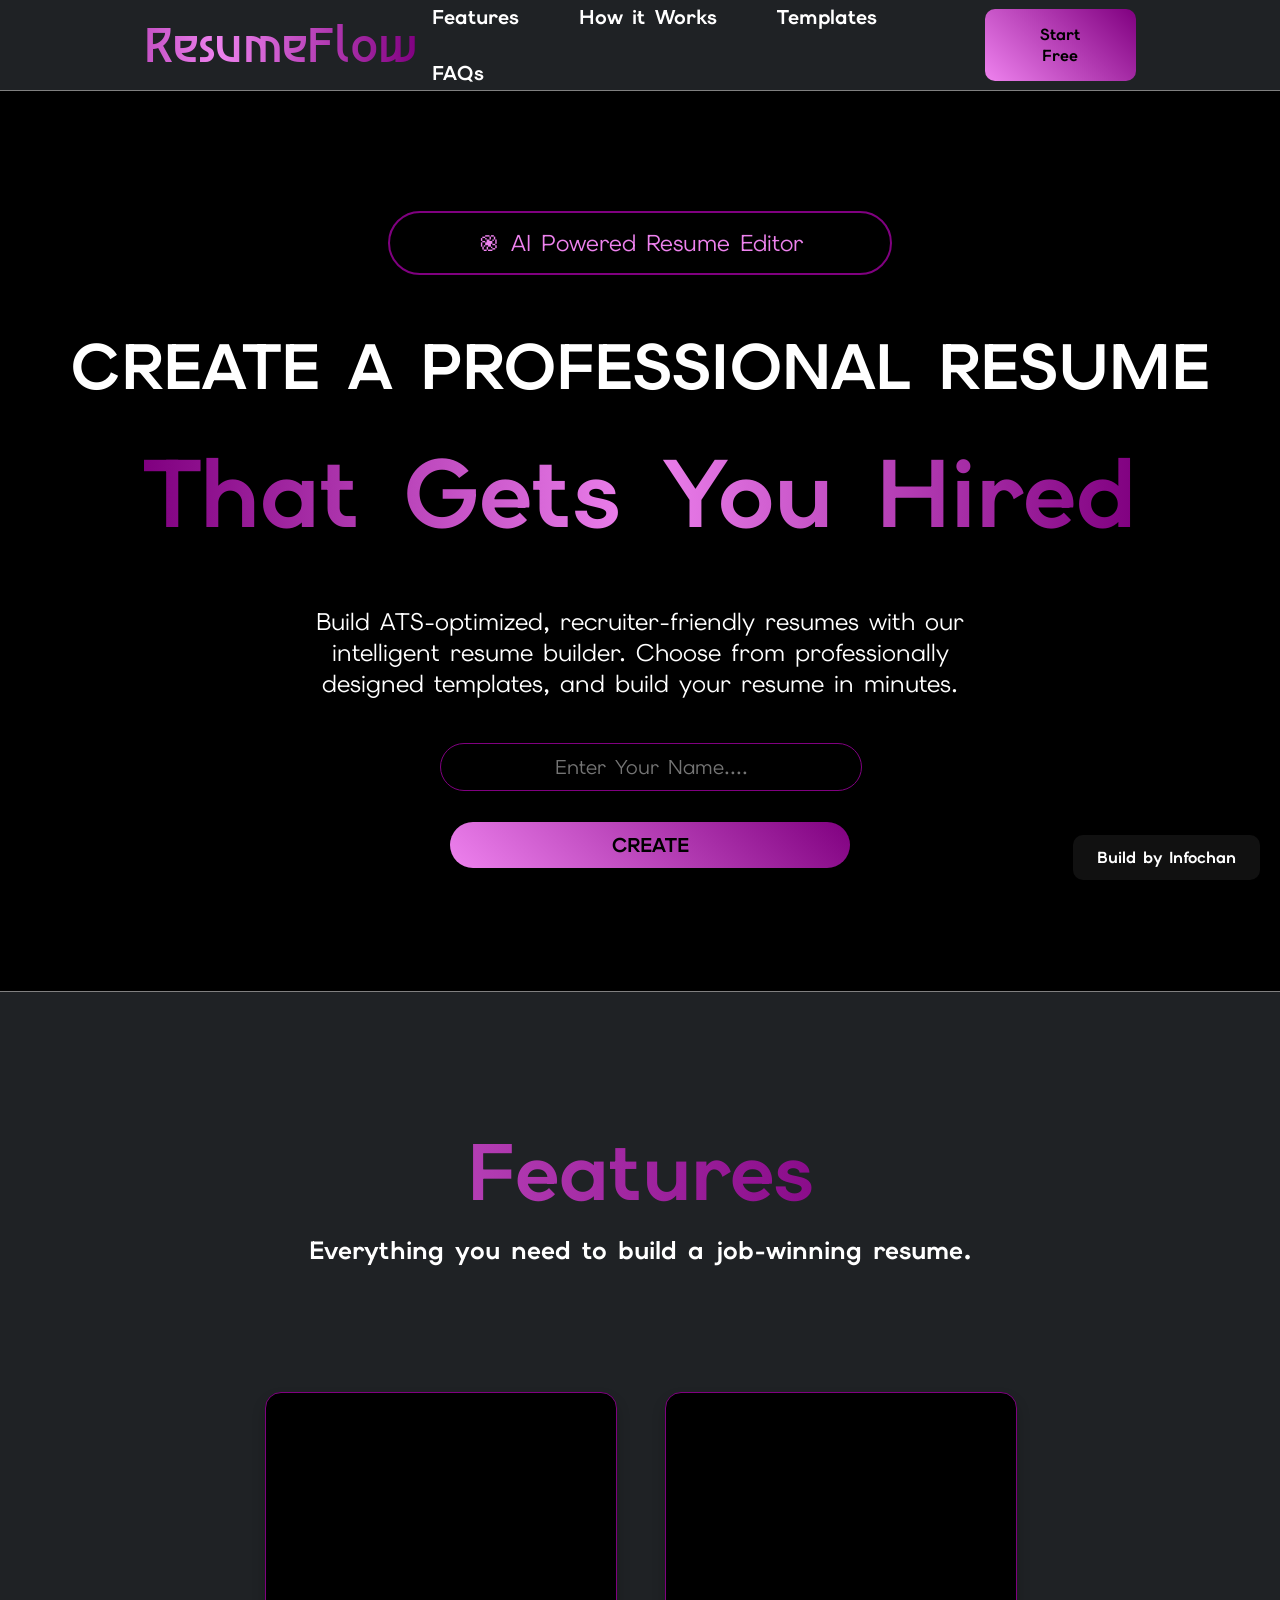
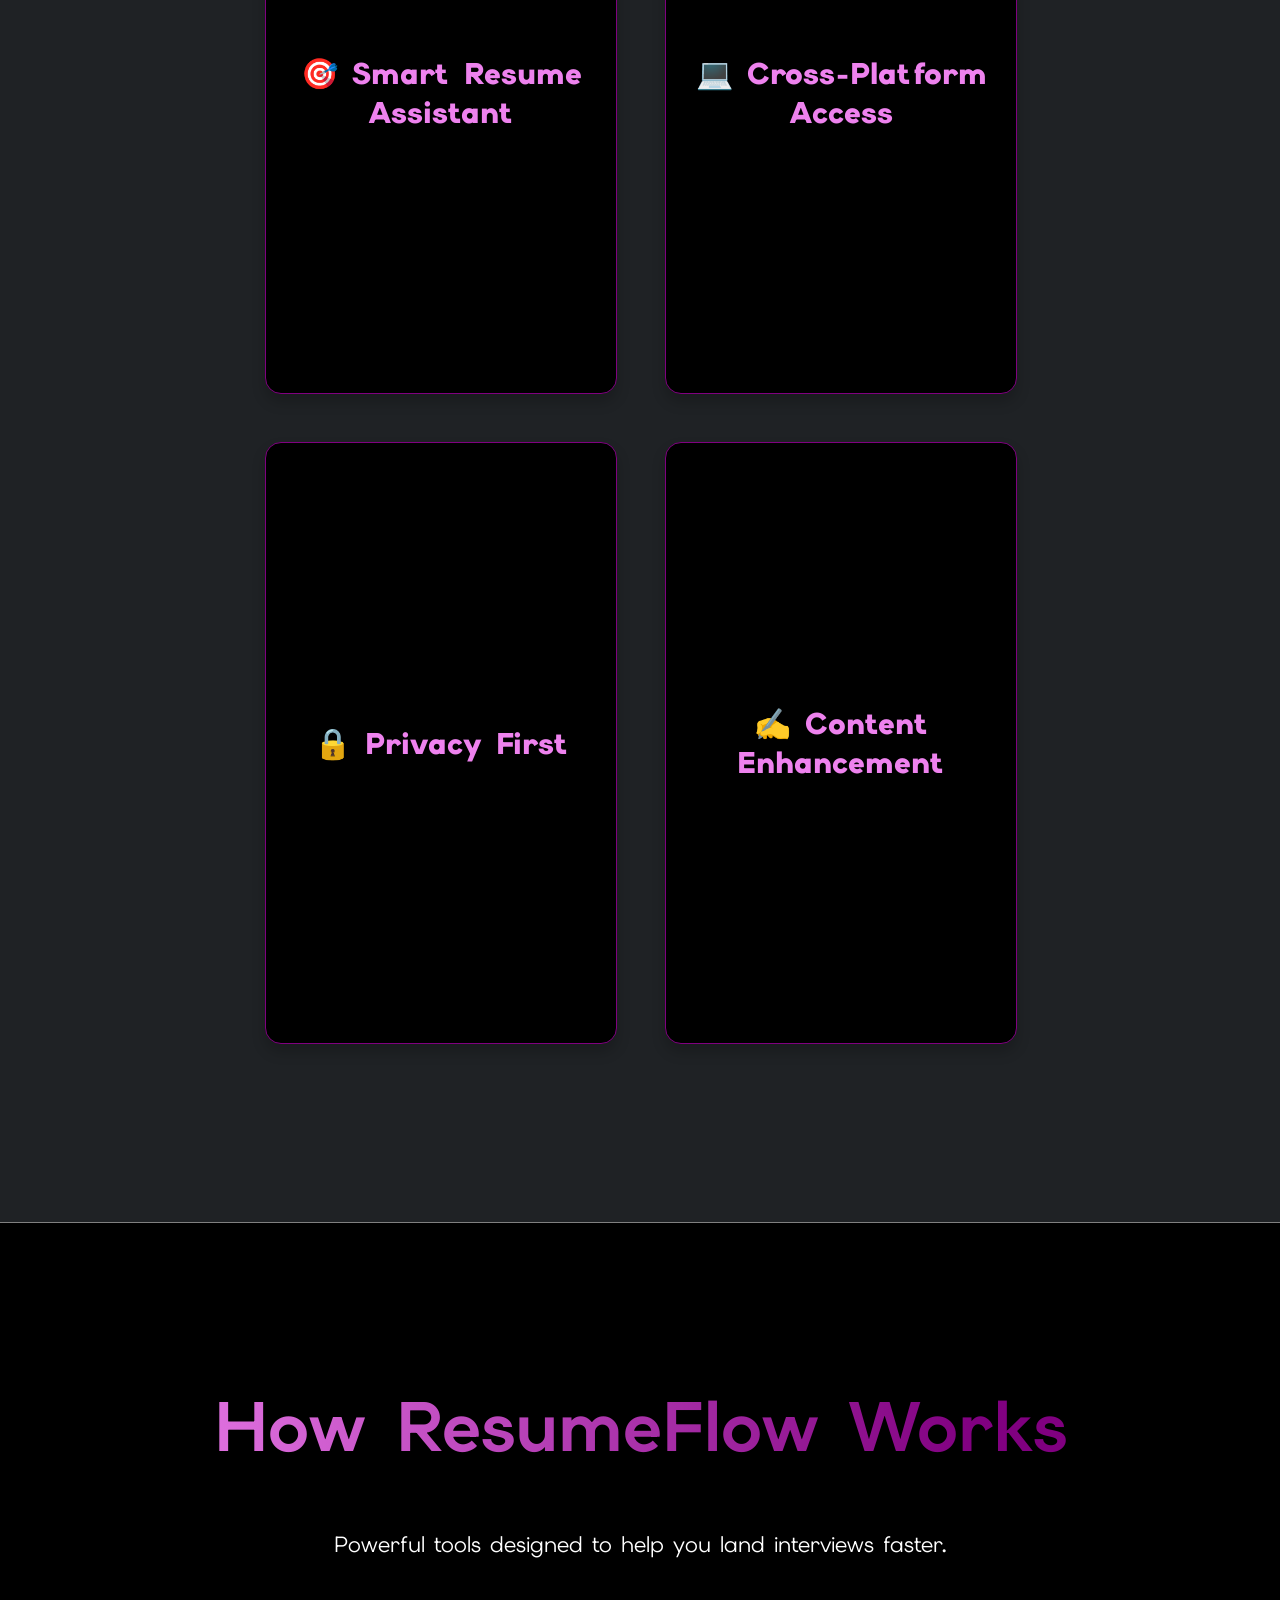
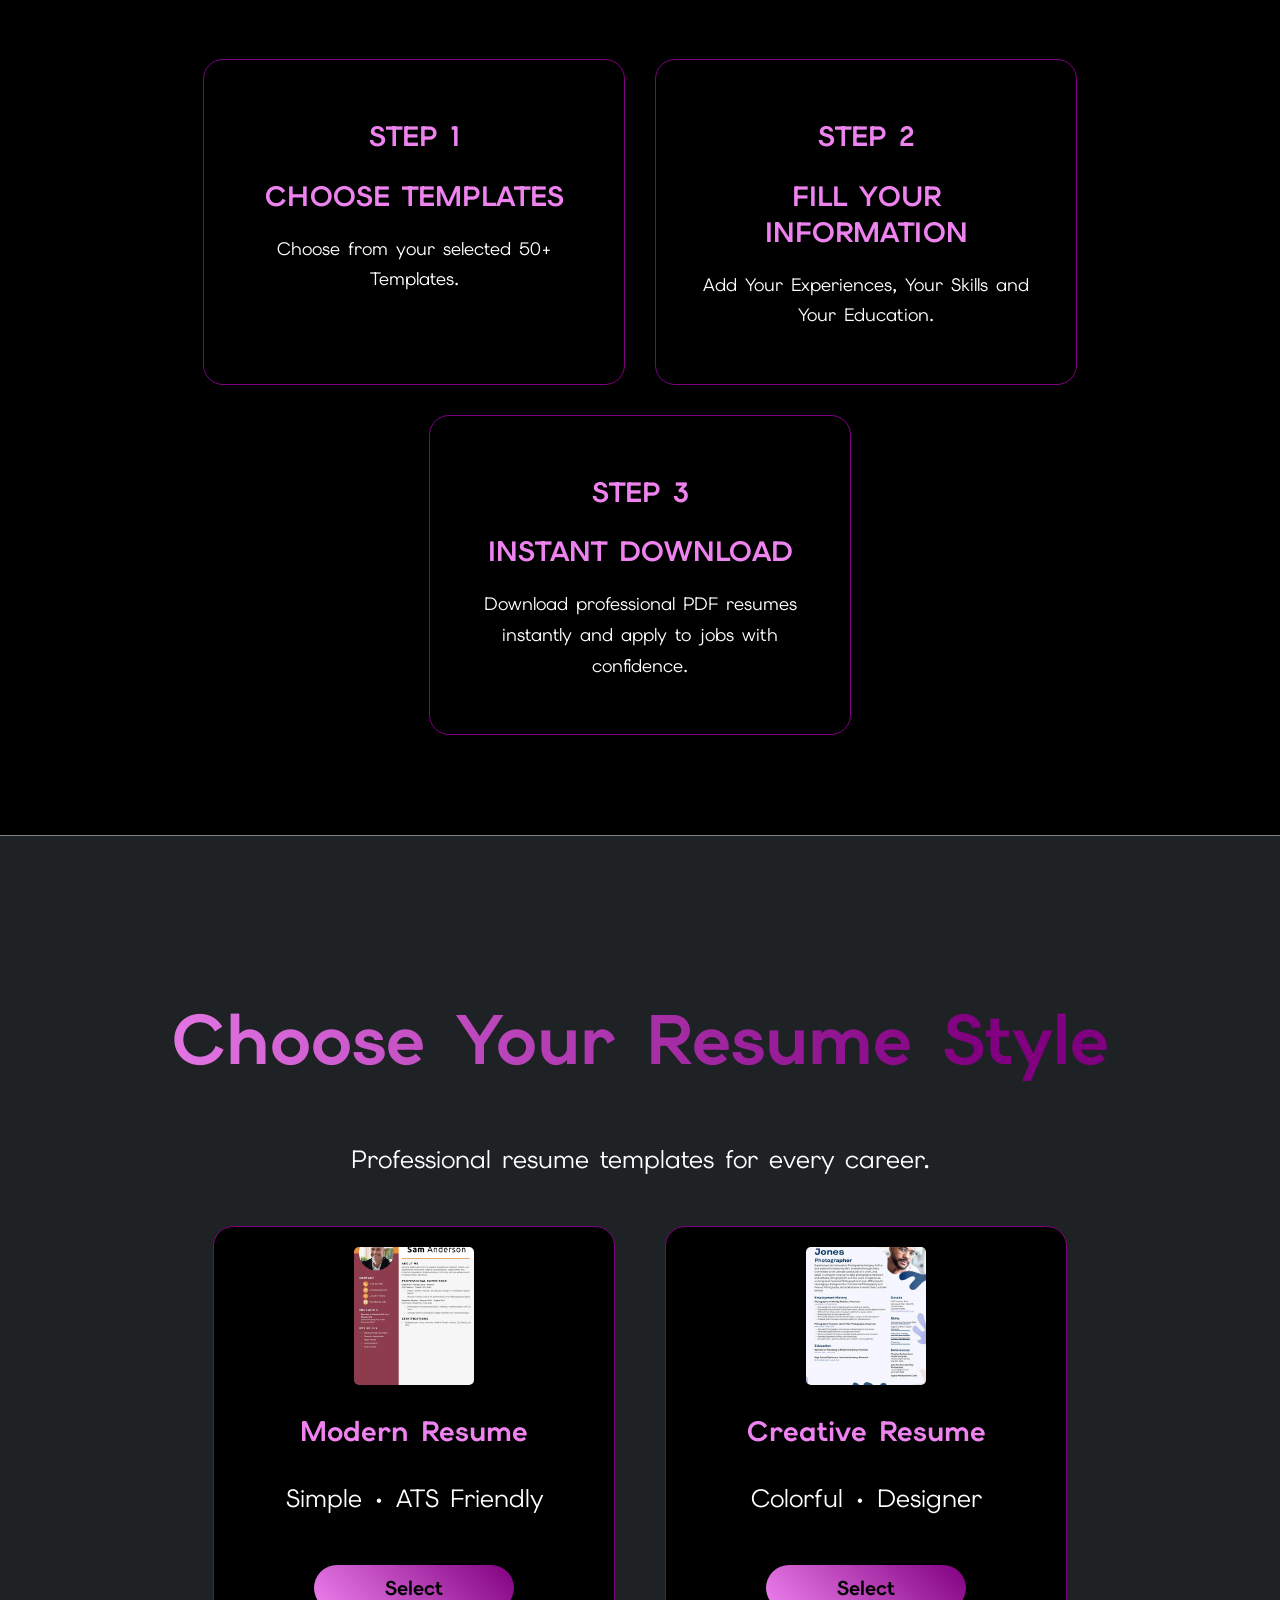
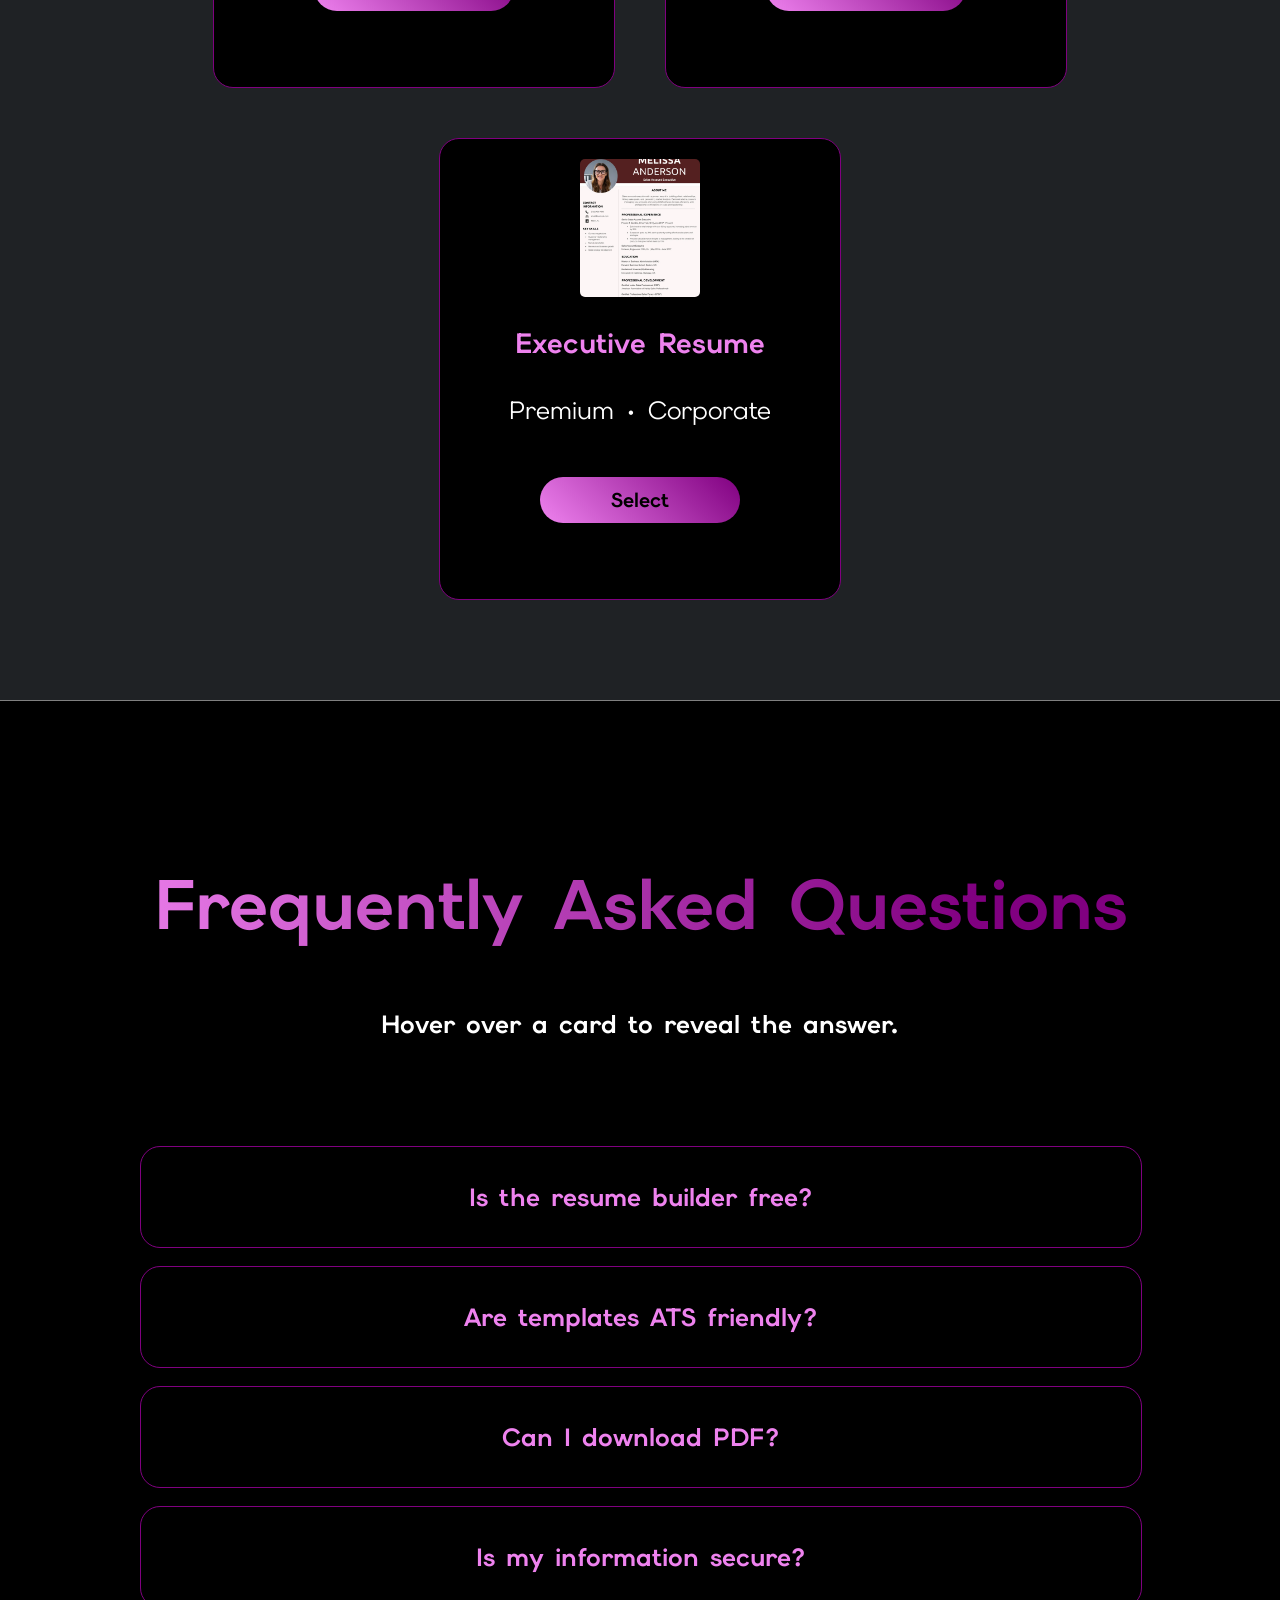
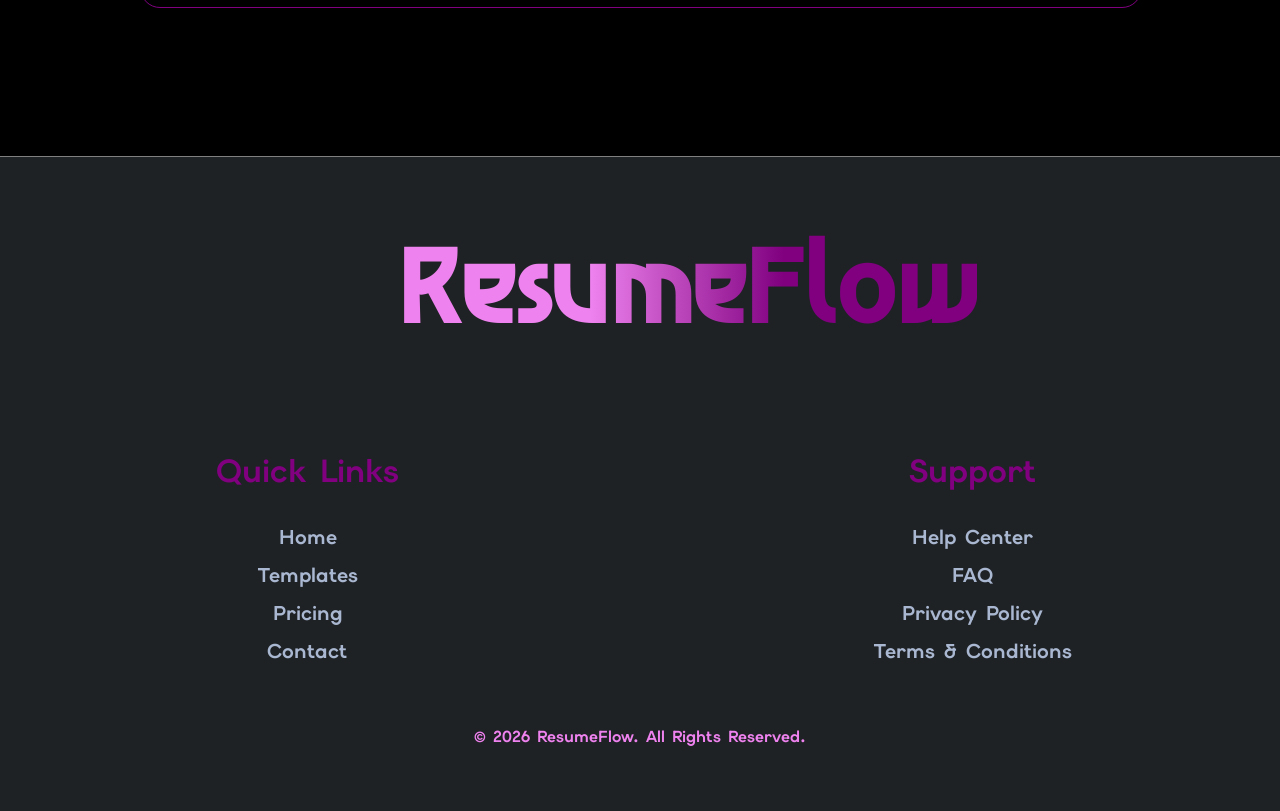
==== index.html @ 466a4606 "Add files via upload" ====
<!doctype html>
<html lang="en">
  <head>
    <meta charset="UTF-8" />
    <meta name="viewport" content="width=device-width, initial-scale=1.0" />
    <title>Document</title>
    <link rel="stylesheet" href="style.css" />
    <link
      href="https://fonts.googleapis.com/css2?family=Asimovian&family=Elms+Sans:ital,wght@0,100..900;1,100..900&display=swap"
      rel="stylesheet"
    />
  </head>
  <body>
    <header>
      <nav class="nav">
        <h1>ResumeFlow</h1>
        <ul class="menu">
          <li id="item">
            <a href="#features">Features</a>
          </li>
          <li id="item">
            <a href="#how-it-works">How it Works</a>
          </li>
          <li id="item">
            <a href="#templates">Templates</a>
          </li>
          <li id="item">
            <a href="#faq">FAQs</a>
          </li>
        </ul>
        <button type="submit">Start Free</button>
      </nav>
    </header>
    <main>
      <section class="page1">
        <section class="box">֎ AI Powered Resume Editor</section>
        <h1 class="main-heading">CREATE A PROFESSIONAL RESUME</h1>
        <h1 class="hightext">That Gets You Hired</h1>
        <p class="discription">
          Build ATS-optimized, recruiter-friendly resumes with our intelligent
          resume builder. Choose from professionally designed templates, and
          build your resume in minutes.
        </p>
        <form class="action-form">
          <input
            type="text"
            class="name-input"
            placeholder="Enter Your Name...."
            required
          />
          <br />
          <button type="submit" class="submitn">CREATE</button>
        </form>
      </section>
      <section id="features">
        <h1>Features</h1>
        <p>Everything you need to build a job-winning resume.</p>

        <section class="card-container">
          <article class="flip-card">
            <section class="flip-card-inner">
              <section class="flip-card-front">
                <p class="title1">🎯 Smart Resume Assistant</p>
              </section>
              <section class="flip-card-back">
                <p class="title2">
                  Get intelligent suggestions for formatting, structure, and
                  content.
                </p>
              </section>
            </section>
          </article>

          <article class="flip-card">
            <section class="flip-card-inner">
              <section class="flip-card-front">
                <p class="title1">💻 Cross-Platform Access</p>
              </section>
              <section class="flip-card-back">
                <p class="title2">
                  Create, edit, and manage your resume seamlessly on desktop,
                  tablet, and mobile devices.
                </p>
              </section>
            </section>
          </article>

          <article class="flip-card">
            <section class="flip-card-inner">
              <section class="flip-card-front">
                <p class="title1">🔒 Privacy First</p>
              </section>
              <section class="flip-card-back">
                <p class="title2">
                  Your information remains secure with advanced encryption and
                  complete data protection.
                </p>
              </section>
            </section>
          </article>

          <article class="flip-card">
            <section class="flip-card-inner">
              <section class="flip-card-front">
                <p class="title1">✍️ Content Enhancement</p>
              </section>
              <section class="flip-card-back">
                <p class="title2">
                  Receive writing recommendations to improve clarity,
                  professionalism, and impact.
                </p>
              </section>
            </section>
          </article>
        </section>
      </section>
      <section id="how-it-works">
        <h1>How ResumeFlow Works</h1>
        <p class="subtitle">
          Powerful tools designed to help you land interviews faster.
        </p>

        <section class="work-container">
          <article class="work-card">
            <h2>STEP 1</h2>
            <h2>CHOOSE TEMPLATES</h2>
            <p>Choose from your selected 50+ Templates.</p>
          </article>

          <article class="work-card">
            <h2>STEP 2</h2>
            <h2>FILL YOUR INFORMATION</h2>
            <p>Add Your Experiences, Your Skills and Your Education.</p>
          </article>

          <article class="work-card">
            <h2>STEP 3</h2>
            <h2>INSTANT DOWNLOAD</h2>
            <p>
              Download professional PDF resumes instantly and apply to jobs with
              confidence.
            </p>
          </article>
        </section>
      </section>
      <section id="templates">
        <h1>Choose Your Resume Style</h1>
        <p>Professional resume templates for every career.</p>
        <section class="temp-grid">
          <article class="template-card">
            <img src="resume1.webp" alt="resume1" />
            <h3>Modern Resume</h3>
            <p>Simple • ATS Friendly</p>
            <button>Select</button>
          </article>

          <article class="template-card">
            <img src="resume2.webp" alt="resume2" />
            <h3>Creative Resume</h3>
            <p>Colorful • Designer</p>
            <button>Select</button>
          </article>

          <article class="template-card">
            <img src="resume3.webp" alt="resume3" />
            <h3>Executive Resume</h3>
            <p>Premium • Corporate</p>
            <button>Select</button>
          </article>
        </section>
      </section>

      <section id="faq">
        <h1>Frequently Asked Questions</h1>
        <p>Hover over a card to reveal the answer.</p>

        <section class="faq-container">
          <article class="faq-card">
            <section class="faq-card-inner">
              <section class="front">
                <h3>Is the resume builder free?</h3>
              </section>

              <section class="back">
                <p>
                  Yes! You can create and preview your resume for free. Premium
                  features are optional.
                </p>
              </section>
            </section>
          </article>

          <article class="faq-card">
            <section class="faq-card-inner">
              <section class="front">
                <h3>Are templates ATS friendly?</h3>
              </section>

              <section class="back">
                <p>
                  Absolutely! Every template is designed to pass ATS screening
                  systems.
                </p>
              </section>
            </section>
          </article>

          <article class="faq-card">
            <section class="faq-card-inner">
              <section class="front">
                <h3>Can I download PDF?</h3>
              </section>

              <section class="back">
                <p>
                  Yes. Download your resume as a high-quality PDF with one
                  click.
                </p>
              </section>
            </section>
          </article>

          <article class="faq-card">
            <section class="faq-card-inner">
              <section class="front">
                <h3>Is my information secure?</h3>
              </section>

              <section class="back">
                <p>
                  Your personal data is encrypted and never shared with third
                  parties.
                </p>
              </section>
            </section>
          </article>
        </section>
      </section>
    </main>

    <footer id="footer">
      <h1>ResumeFlow</h1>
      <section class="footer-top">
        <article class="footer-links">
          <h3>Quick Links</h3>

          <a href="#">Home</a>
          <a href="#">Templates</a>
          <a href="#">Pricing</a>
          <a href="#">Contact</a>
        </article>

        <article class="footer-links">
          <h3>Support</h3>

          <a href="#">Help Center</a>
          <a href="#">FAQ</a>
          <a href="#">Privacy Policy</a>
          <a href="#">Terms & Conditions</a>
        </article>
      </section>

      <p>
        &copy;
        <time id="current-year"></time>
        ResumeFlow. All Rights Reserved.
      </p>
    </footer>
    <button class="fixed-btn">Build by Infochan</button>
    <script src="script.js"></script>
  </body>
</html>
---- style.css ----
body {
  margin: 0;
  padding: 0;
  overflow-x: hidden;
}

.nav {
  background: #1f2225;
  border-bottom: 0.5px solid grey;
  display: flex;
  justify-content: space-between;
  height: 70px;
  padding: 10px 20px;
  margin: 0 auto;
  color: white;
  align-items: center;
}
.nav h1 {
  font-size: clamp(2rem, 4vw, 3rem);
  padding-left: 10%;
  font-family: "Asimovian", sans-serif;
  font-weight: 500;
  font-style: bold;
  background-image: linear-gradient(90deg, purple, violet, purple);
  background-clip: text;
  -webkit-background-clip: text;
  color: transparent;
}
.nav h1:hover {
  color: white;
  text-shadow:
    0 0 7px purple,
    0 0 10px magenta,
    0 0 21px violet,
    0 0 42px magenta,
    0 0 82px purple;
  opacity: 0.8;
}

.nav .menu {
  font-size: 20px;
  list-style: none;
  display: flex;
  gap: 30px;
  margin: 0;
  padding: 0;
  flex-wrap: wrap;
  font-family: "Elms Sans", sans-serif;
  font-optical-sizing: auto;
  font-weight: bold;
  font-style: normal;
}
.nav .menu #item {
  margin: 0 15px;
}

.nav .menu #item a {
  text-decoration: none;
  color: white;
  font-weight: bold;
}

.nav .menu #item a:hover {
  color: white;
  text-shadow:
    0 0 7px purple,
    0 0 10px magenta,
    0 0 21px violet,
    0 0 42px magenta,
    0 0 82px purple;
  opacity: 0.8;
}
.nav button {
  position: relative;
  padding: 15px 35px;
  margin-right: 10%;
  border: none;
  border-radius: 10px;
  background: linear-gradient(45deg, violet, purple);
  color: black;
  font-family: "Elms Sans", sans-serif;
  font-weight: bold;
  font-size: 16px;
  cursor: pointer;
  z-index: 1;
  transition: transform 0.3s ease;
}

.nav button::before {
  content: "";
  position: absolute;
  inset: -5px;
  background: linear-gradient(45deg, violet, magenta, purple);
  border-radius: inherit;
  z-index: -1;
  filter: blur(15px);
  opacity: 0;
  transition: opacity 0.3s ease;
}

.nav button:hover::before {
  opacity: 1;
}

.nav button:hover {
  color: white;
  transform: translateY(-2px);
}
.page1 {
  min-height: 100vh;
  height: auto;
  width: 100%;
  background-color: black;
  border-bottom: 0.5px solid grey;
  position: relative;
  display: flex;
  flex-direction: column;
  align-items: center;
  font-family: "Elms Sans", sans-serif;
  overflow: hidden;
}
.box {
  width: min(500px, 90%);
  padding: 15px 0;
  margin-top: 120px;
  font-size: 23px;
  color: violet;
  background: black;
  text-align: center;
  border: 2px solid purple;
  border-radius: 50px;
}
.box:hover {
  transform: scale(1.05);
  transition: 0.3s;
}
.main-heading {
  font-size: clamp(2rem, 5vw, 4rem);
  font-weight: bolder;
  color: white;
  text-align: center;
  margin-top: 50px;
}
.hightext {
  background: linear-gradient(90deg, purple, violet, purple);
  -webkit-background-clip: text;
  -webkit-text-fill-color: transparent;
  font-size: clamp(2.5rem, 8vw, 6rem);
  text-align: center;
  font-weight: bolder;
  margin-top: -30px;
}
.discription {
  width: min(700px, 90%);
  font-size: clamp(1rem, 2vw, 1.5rem);
  text-align: center;
  color: white;
  margin-top: -30px;
}
.action-form {
  display: flex;
  flex-direction: column;
  width: 100%;
  max-width: 400px;
  gap: 5px;
  margin-top: 20px;
}
.name-input {
  font-family: "Elms Sans", sans-serif;
  font-size: 20px;
  width: 100%;
  padding: 10px 10px;
  outline: none;
  border-radius: 30px;
  text-align: center;
  background-color: black;
  color: white;
  border: 1px purple solid;
}
.submitn {
  position: relative;
  width: 100%;
  padding: 10px 10px;
  margin-left: 10px;
  border: none;
  border-radius: 30px;
  background: linear-gradient(45deg, violet, purple);
  color: black;
  font-family: "Elms Sans", sans-serif;
  font-weight: bolder;
  font-size: 20px;
  cursor: pointer;
  z-index: 1;
  transition: transform 0.3s ease;
}

.submitn::before {
  content: "";
  position: absolute;
  inset: -5px;
  background: linear-gradient(45deg, violet, magenta, purple);
  border-radius: inherit;
  z-index: -1;
  filter: blur(15px);
  opacity: 0;
  transition: opacity 0.3s ease;
}
.submitn:hover::before {
  opacity: 1;
}

.submitn:hover {
  color: white;
  transform: translateY(-2px);
}
#features {
  min-height: 100vh;
  height: auto;
  padding-bottom: 80px;
  width: 100%;
  background: #1f2225;
  border-bottom: 0.5px solid grey;
  color: white;
  font-family: "Elms Sans", sans-serif;
}
#features h1 {
  background: linear-gradient(90deg, violet, purple 70%);
  -webkit-background-clip: text;
  -webkit-text-fill-color: transparent;
  font-size: 80px;
  font-weight: bolder;
  text-align: center;
  padding-top: 10%;
  margin: 0px 0 10px 0;
}
#features p {
  font-size: 25px;
  font-weight: bolder;
  text-align: center;
  margin-top: 5px;
}
.card-container {
  display: flex;
  justify-content: center;
  gap: 50px;
  flex-wrap: wrap;
  padding: 100px;
}
#features .flip-card {
  background: transparent;
  width: min(350px, 90vw);
  height: 600px;
  perspective: 1000px;
  flex-shrink: 0;
}

#features .title1 {
  font-size: 30px;
  font-weight: 900;

  text-align: center;
  margin: 0;
}

#features .title2 {
  font-size: 30px;
  font-weight: 900;
  text-align: center;
  margin: 0;
}

#features .flip-card-inner {
  position: relative;
  width: 100%;
  height: 100%;
  text-align: center;
  transition: transform 0.8s;
  transform-style: preserve-3d;
}

#features .flip-card:hover .flip-card-inner {
  transform: rotateY(180deg);
}

#features .flip-card-front,
#features .flip-card-back {
  box-shadow: 0 8px 14px 0 rgba(0, 0, 0, 0.2);
  position: absolute;
  display: flex;
  flex-direction: column;
  justify-content: center;
  width: 100%;
  height: 100%;
  -webkit-backface-visibility: hidden;
  backface-visibility: hidden;
  border: 1px solid purple;
  border-radius: 1rem;
}

#features .flip-card-front {
  background: black;
  color: violet;
}

.flip-card-back {
  background: linear-gradient(120deg, violet 30%, magenta 88%, magenta 40%);
  color: black;
  transform: rotateY(180deg);
}
#how-it-works {
  background: black;
  color: white;
  font-family: "Elms Sans", sans-serif;
  padding: 100px 80px;
  margin: 0;
  border-bottom: 0.5px solid grey;
}

#how-it-works h1 {
  font-size: 70px;
  font-weight: bolder;
  text-align: center;
  background: linear-gradient(90deg, violet, purple 80%);
  -webkit-background-clip: text;
  -webkit-text-fill-color: transparent;
}

#how-it-works .subtitle {
  text-align: center;
  font-size: 22px;
  color: white;
  margin-top: 5px;
  margin-bottom: 100px;
}

.work-container {
  width: 100%;
  display: flex;
  justify-content: center;
  gap: 30px;
  background-color: black;
}

.work-card {
  width: min(350px, 90%);
  padding: 35px;
  background: black;
  border: 1px solid purple;
  border-radius: 20px;
  transition: all 0.3s ease;
  text-align: center;
}

.work-card:hover {
  transform: translateY(-10px);
  box-shadow: 0 0 40px magenta;
}

.work-card h2 {
  color: violet;
  font-size: 28px;
  margin-bottom: 20px;
}

.work-card p {
  color: white;
  line-height: 1.7;
  font-size: 18px;
}

#templates {
  background: #1f2225;
  color: white;
  font-family: "Elms Sans", sans-serif;
  padding: 100px 80px;
  margin: 0;
  border-bottom: 0.5px solid grey;
}
#templates h1 {
  font-size: 70px;
  font-weight: bolder;
  text-align: center;
  background: linear-gradient(90deg, violet, purple 80%);
  -webkit-background-clip: text;
  -webkit-text-fill-color: transparent;
}

#templates p {
  text-align: center;
  font-size: 25px;
  color: white;
  margin-top: 5px;
  margin-bottom: 50px;
}

.temp-grid {
  width: 100%;
  display: flex;
  justify-content: center;
  gap: 50px;
}
.template-card {
  position: relative;
  height: 460px;
  width: 400px;
  border-radius: 20px;
  cursor: pointer;
  background: black;
  display: flex;
  border: 1px solid purple;
  flex-direction: column;
  align-items: center;
}
.template-card:hover {
  transform: translateY(-20px);
}
.template-card h3 {
  color: violet;
  font-size: 28px;
}
.template-card p {
  color: white;
}
.template-card img {
  margin-top: 5%;
  width: 30%;
  height: 30%;
  align-items: center;
  object-fit: cover;
  transition: 0.5s;
  background: black;
  border-radius: 5px;
  color: violet;
}
.template-card img {
  transition: transform 0.3s ease;
  display: block;
}

.template-card img:hover {
  transform: scale(2);
  z-index: 10;
  border-radius: 5px;
}
.template-card button {
  position: relative;
  width: 50%;
  padding: 10px 10px;
  border: none;
  border-radius: 30px;
  background: linear-gradient(45deg, violet, purple);
  color: black;
  font-family: "Elms Sans", sans-serif;
  font-weight: bolder;
  font-size: 20px;
  cursor: pointer;
  z-index: 1;
  transition: transform 0.3s ease;
}

.template-card button::before {
  content: "";
  position: absolute;
  inset: -5px;
  background: linear-gradient(45deg, violet, magenta, purple);
  border-radius: inherit;
  z-index: -1;
  filter: blur(15px);
  opacity: 0;
  transition: opacity 0.3s ease;
}
.template-card button:hover::before {
  opacity: 1;
}

.template-card button:hover {
  color: white;
  transform: translateY(-2px);
}

#faq {
  background: black;
  color: white;
  font-family: "Elms Sans", sans-serif;
  padding: 100px 80px;
  margin: 0;
  border-bottom: 0.5px solid grey;
}
#faq h1 {
  font-size: 70px;
  font-weight: bolder;
  text-align: center;
  background: linear-gradient(90deg, violet, purple 80%);
  -webkit-background-clip: text;
  -webkit-text-fill-color: transparent;
}
#faq p {
  text-align: center;
  font-weight: bolder;
  font-size: 25px;
  color: white;
  margin-top: 50px;
  margin-bottom: 55px;
}

.faq-container {
  display: flex;
  flex-direction: column;
  justify-content: center;
  align-items: center;
  text-align: center;
  gap: 20px;
  padding: 50px 0;
}
#faq .front h3 {
  font-size: 25px;
}
#faq .back p {
  color: black;
}
#faq .faq-card {
  position: relative;
  width: min(1000px, 90vw);
  height: 100px;
  perspective: 1000px;
}

#faq .faq-card-inner {
  position: relative;
  width: 100%;
  height: 100%;
  transition: transform 0.8s;
  transform-style: preserve-3d;
}

#faq .faq-card:hover .faq-card-inner {
  transform: rotateY(180deg);
}

#faq .front,
#faq .back {
  position: absolute;
  width: 100%;
  height: 100%;
  display: flex;
  justify-content: center;
  align-items: center;
  flex-direction: column;
  backface-visibility: hidden;
  -webkit-backface-visibility: hidden;
  border: 1px solid purple;
  border-radius: 20px;
}

#faq .front {
  background: black;
  color: violet;
}

#faq .back {
  background: linear-gradient(120deg, violet 30%, magenta 98%, purple 150%);
  transform: rotateY(180deg);
}

#footer h1 {
  margin: 0;
  font-size: clamp(3rem, 8vw, 8rem);
  display: flex;
  padding: 5% 0 5% 0;
  margin-left: 31%;
  max-width: fit-content;
  font-family: "Asimovian", sans-serif;
  font-weight: bold;
  background-image: linear-gradient(90deg, violet, violet, purple, purple);
  background-clip: text;
  -webkit-background-clip: text;
  color: transparent;
}
#footer {
  background: #1f2225;
}

#footer h1:hover {
  color: white;
  text-shadow:
    0 0 7px purple,
    0 0 10px magenta,
    0 0 21px violet,
    0 0 42px magenta,
    0 0 82px purple;
  opacity: 3;
}
.footer-top {
  font-family: "Elms Sans", sans-serif;
  font-weight: bolder;
  display: grid;
  grid-template-columns: 2fr 2fr;
  gap: 50px;
  margin-bottom: 50px;
  place-items: center;
}
.footer-links h3 {
  color: purple;
  font-size: 2rem;
  text-align: center;
}
.footer-links a {
  font-size: 1.25rem;
  display: block;
  color: #a9b7d0;
  text-decoration: none;
  margin: 12px 0;
  transition: 0.3s;
  text-align: center;
}

.footer-links a:hover {
  color: violet;
  padding-left: 6px;
}

.footer-bottom {
  border-top: 1px solid rgba(255, 255, 255, 0.1);
  text-align: center;
  padding-top: 20px;
  color: #9eb0ca;
}

#footer p {
  font-family: "Elms Sans", sans-serif;
  font-weight: bolder;
  text-align: center;
  margin: 0;
  color: violet;
  padding-bottom: 5%;
}

#current-year {
  color: violet;
  font-weight: bold;
}
.fixed-btn {
  font-family: "Elms Sans", sans-serif;
  font-weight: bolder;
  position: fixed;
  bottom: 20px;
  right: 20px;

  padding: 12px 24px;
  border: none;
  border-radius: 10px;

  background: #111;
  color: white;
  font-size: 16px;
  cursor: pointer;

  z-index: 1000;
}

.fixed-btn:hover {
  color: violet;
  transform: scale(1.05);
  transition: 0.3s;
}
@media screen and (max-width: 767px) {
  .nav {
    flex-direction: column;
    height: auto;
    gap: 20px;
    padding: 20px;
  }

  .menu {
    flex-direction: column;
    align-items: center;
  }

  .work-container,
  .temp-grid {
    flex-direction: column;
    align-items: center;
  }

  .card-container {
    padding: 20px;
  }

  #features h1,
  #templates h1,
  #faq h1,
  #how-it-works h1 {
    font-size: 2rem;
  }

  .template-card {
    width: 90%;
  }
}

@media screen and (min-width: 768px) and (max-width: 1023px) {
  .work-container,
  .temp-grid {
    flex-wrap: wrap;
  }

  .card-container {
    padding: 40px;
  }
}

@media screen and (min-width: 1024px) {
  .nav {
    flex-direction: row;
  }

  .work-container,
  .temp-grid,
  .card-container {
    flex-wrap: wrap;
  }
}
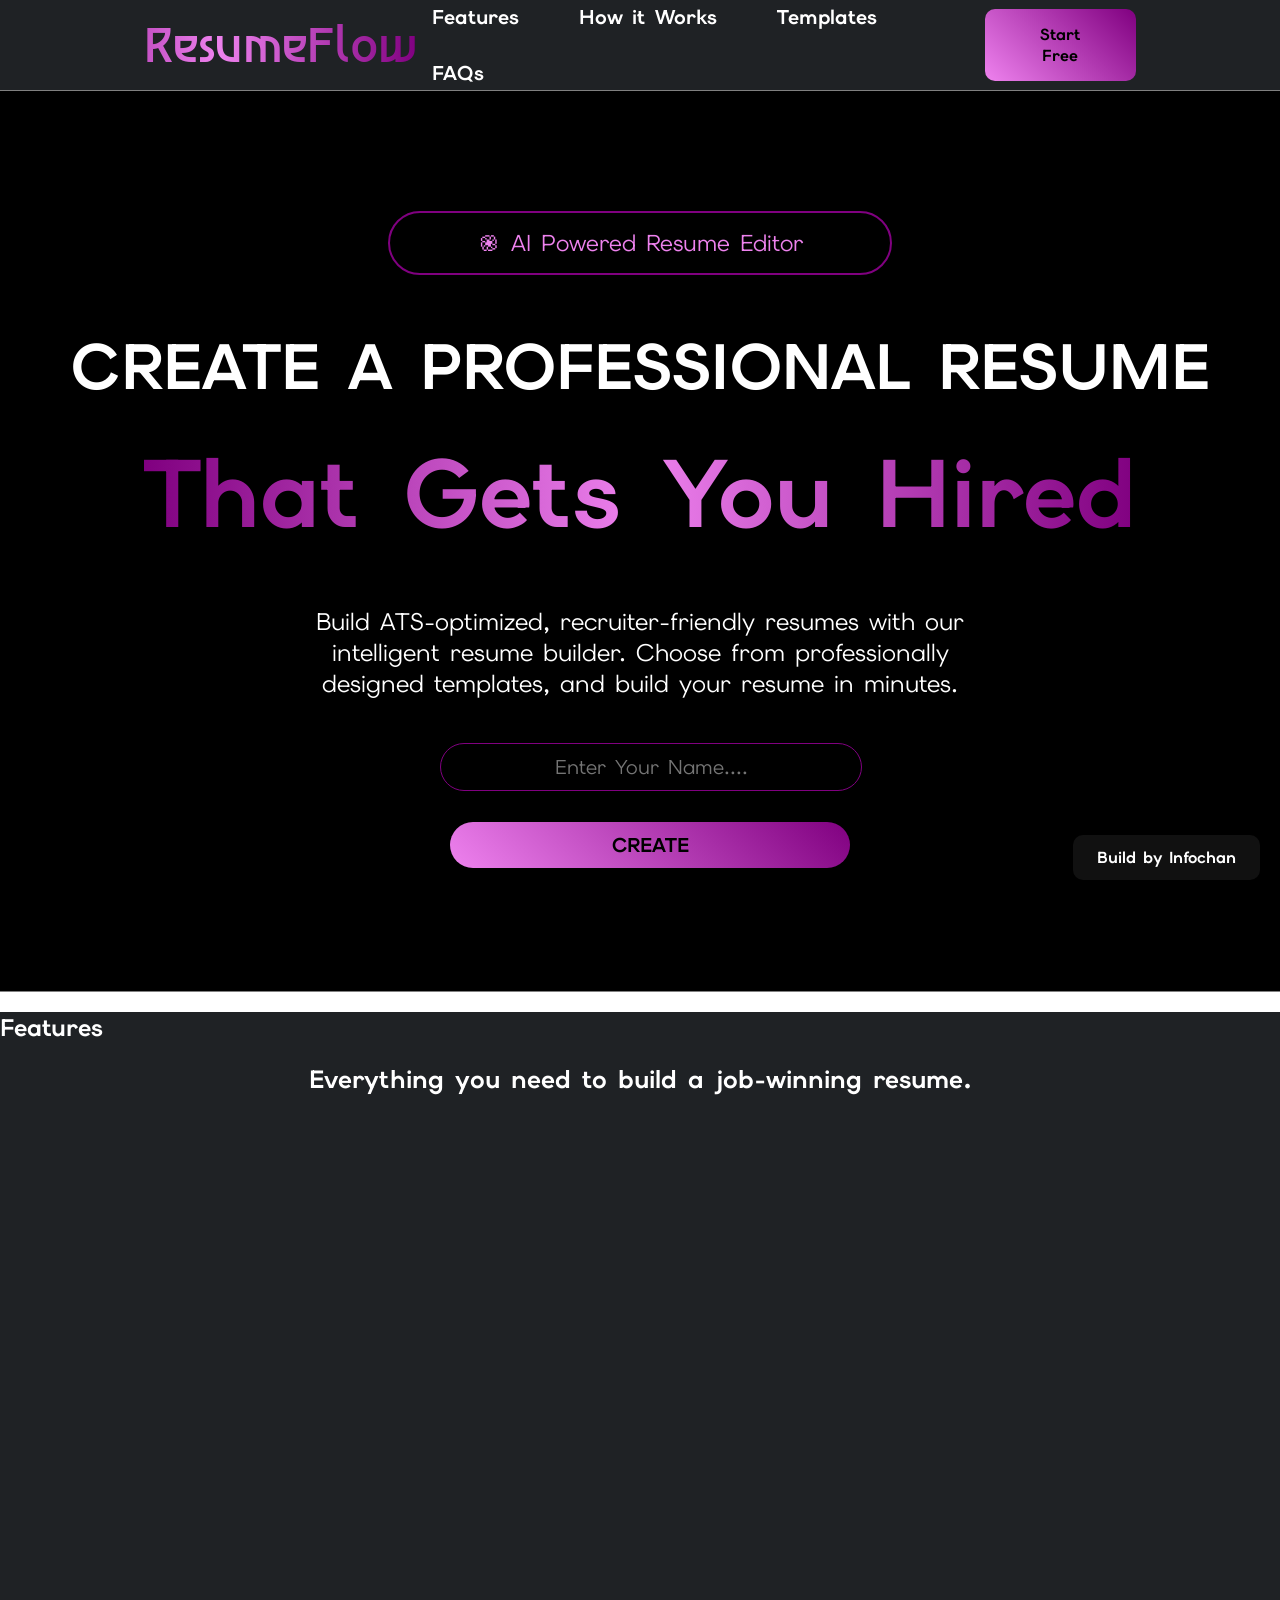
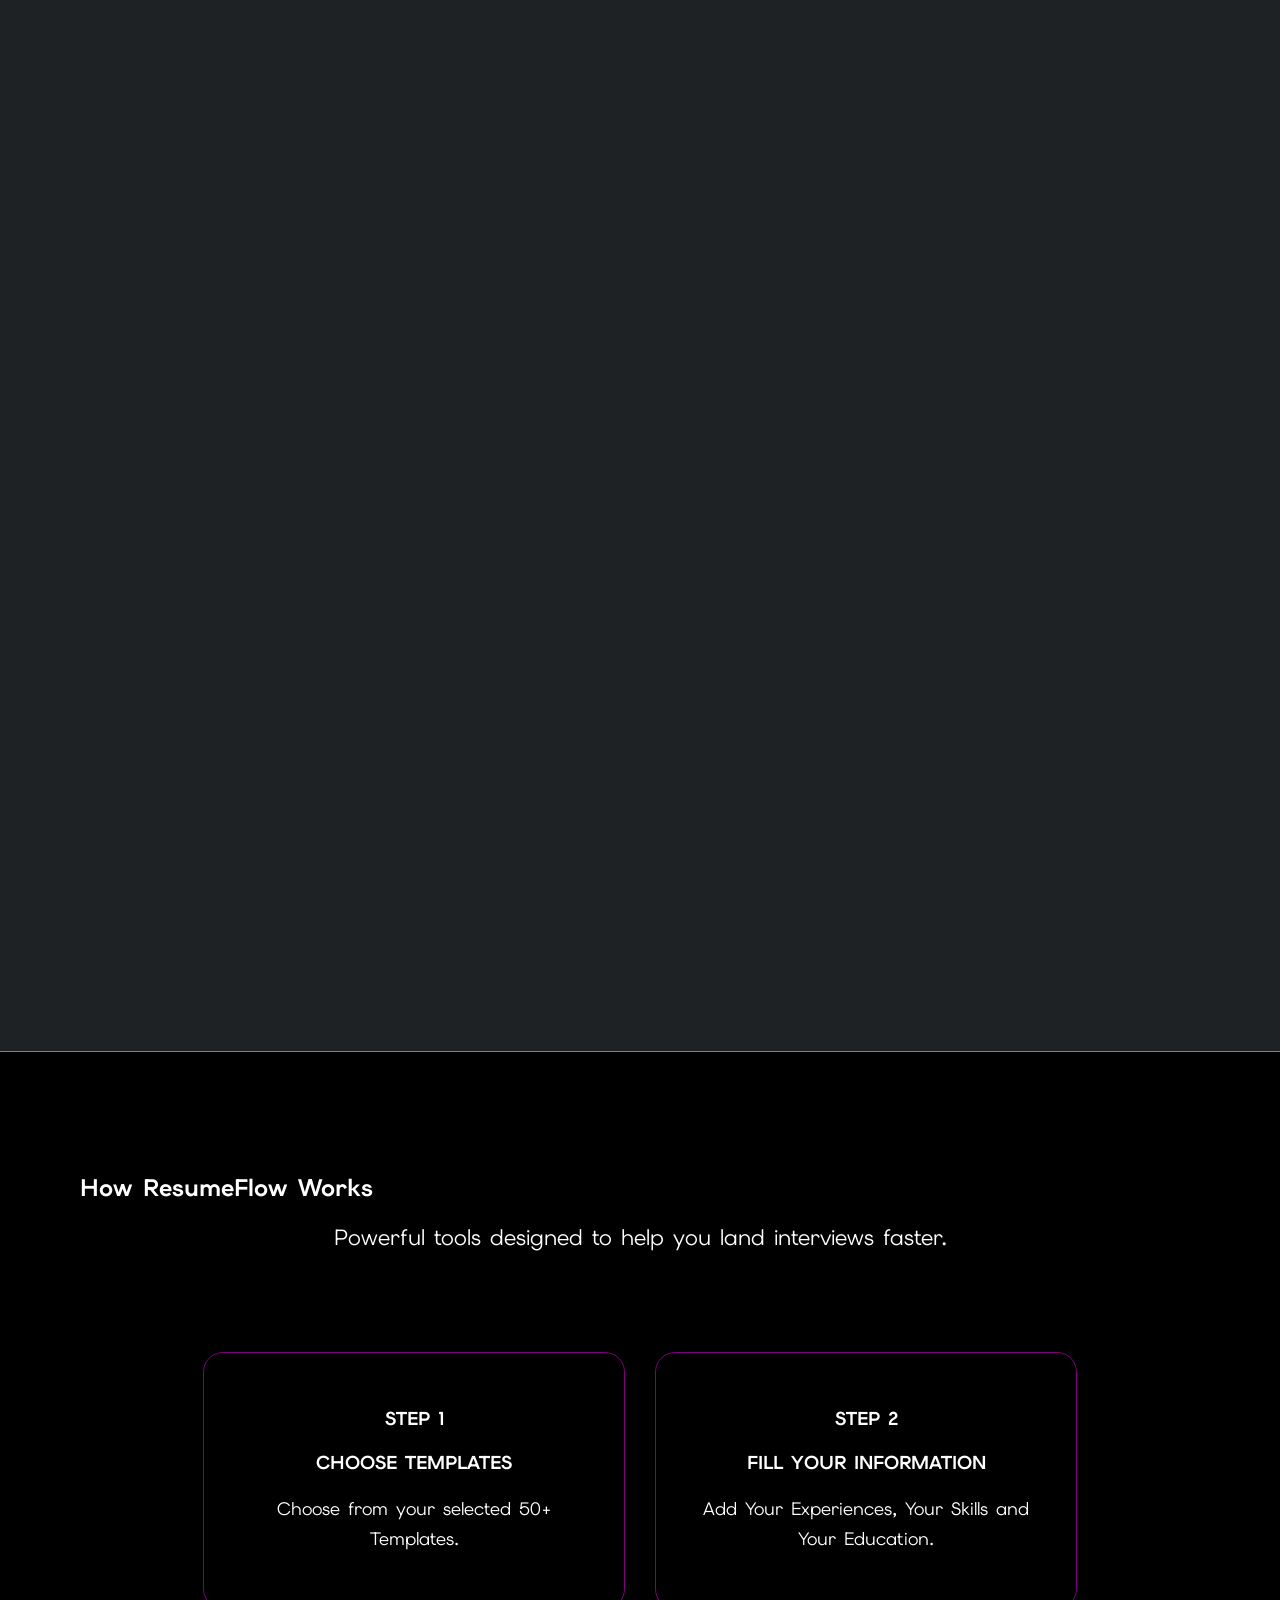
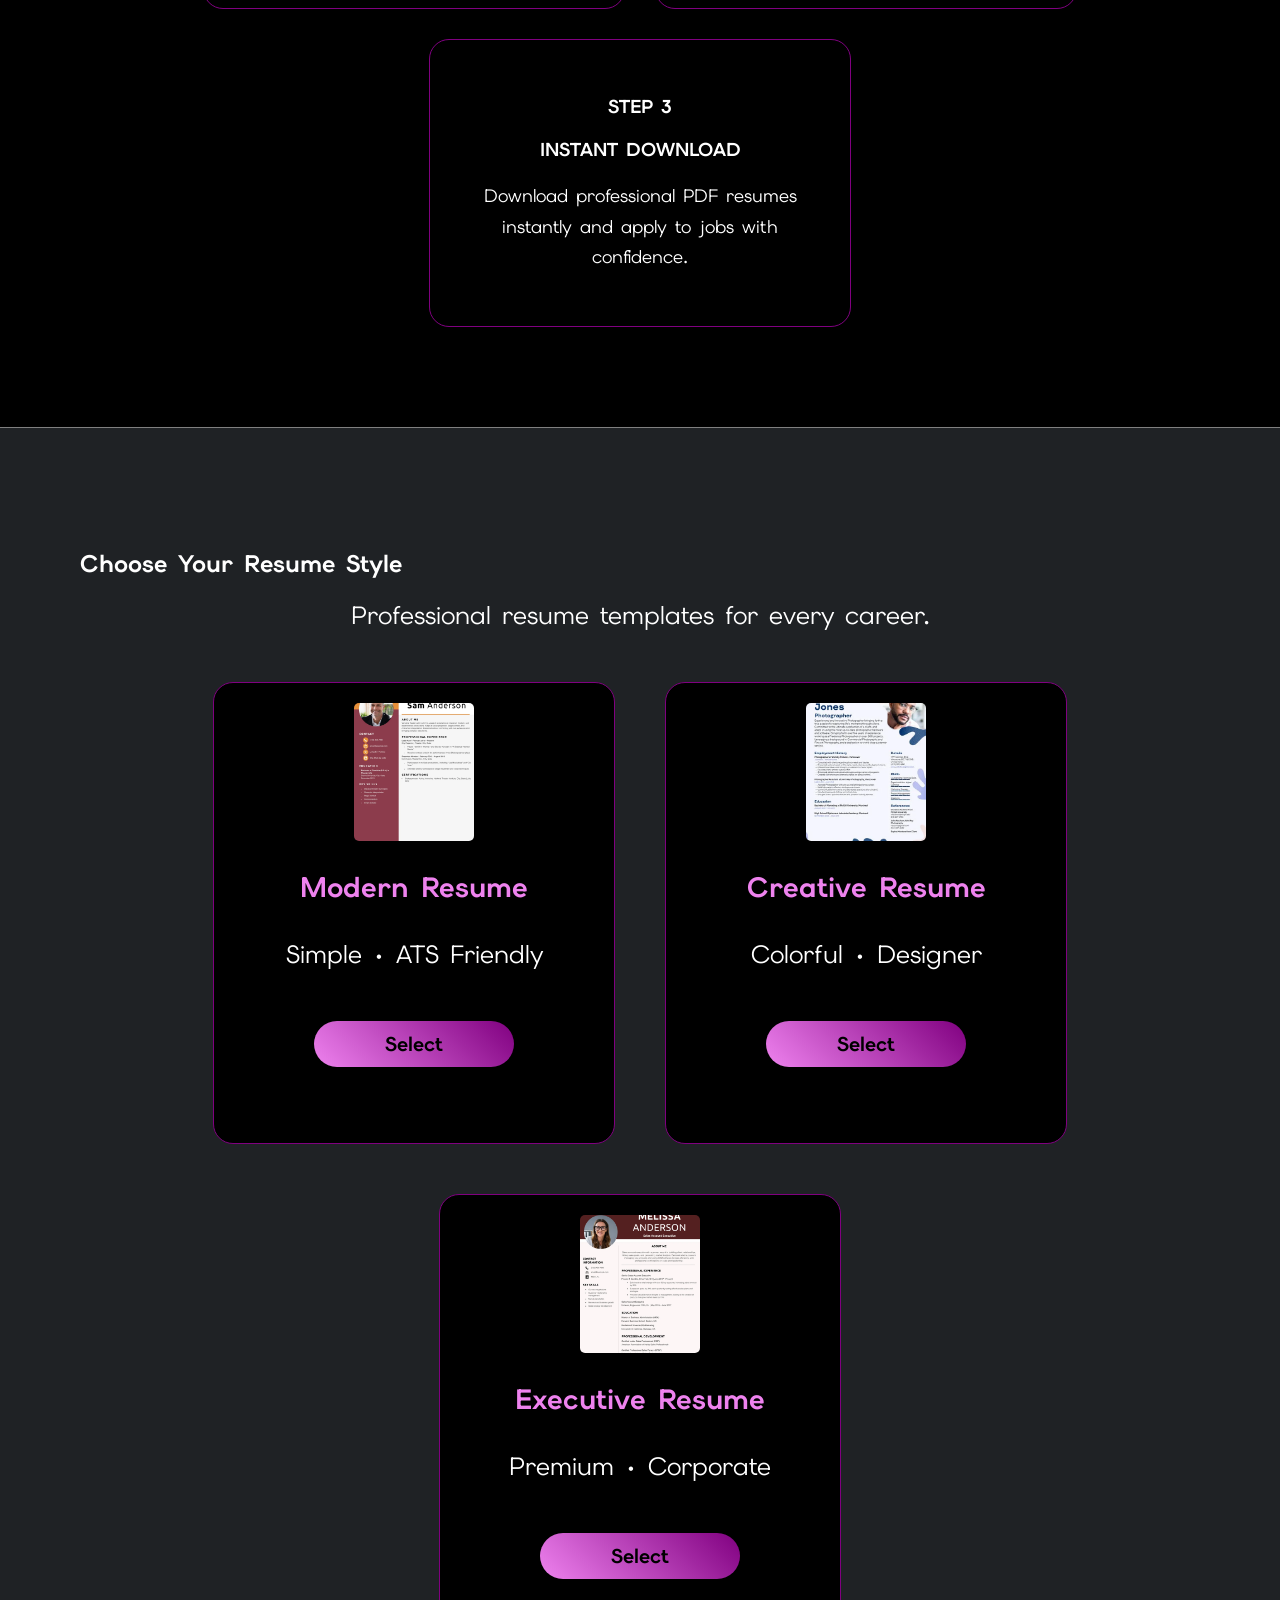
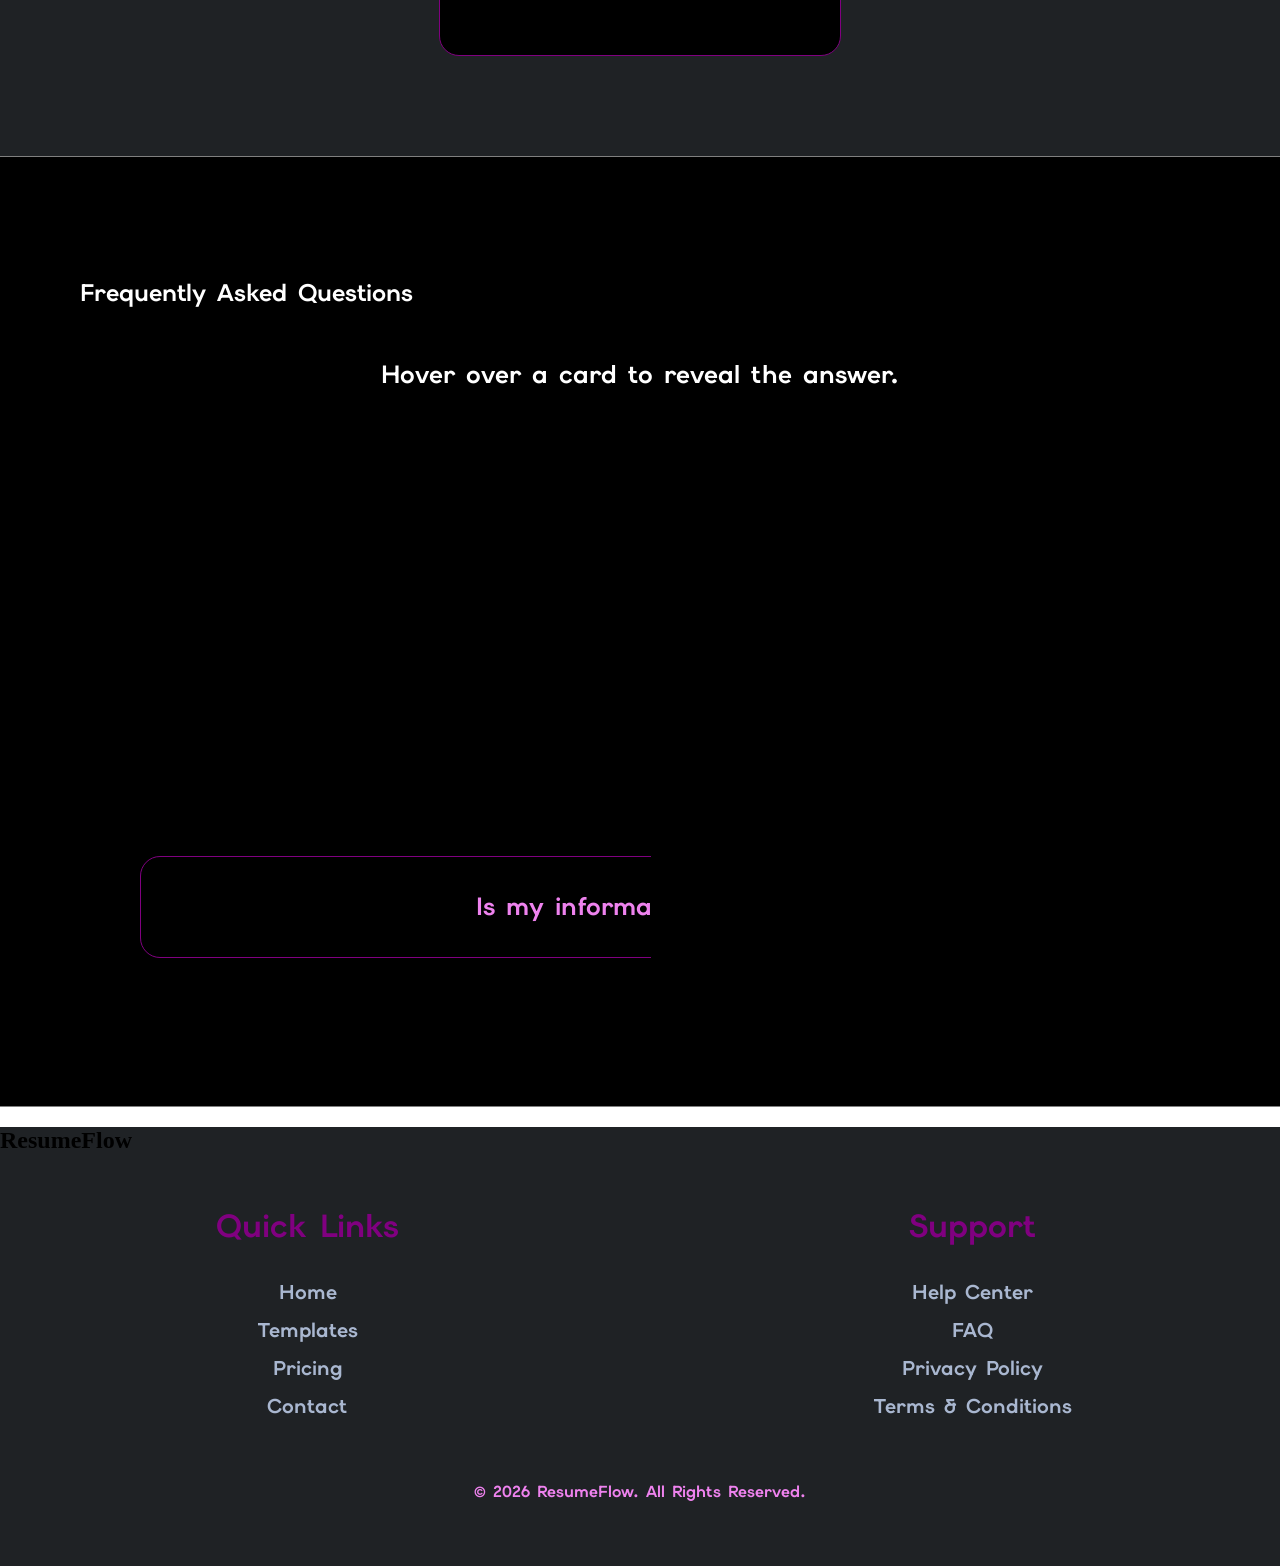
==== commit f0a4be10: "Update index.html" ====
--- a/index.html
+++ b/index.html
@@ -34,8 +34,8 @@
     <main>
       <section class="page1">
         <section class="box">֎ AI Powered Resume Editor</section>
-        <h1 class="main-heading">CREATE A PROFESSIONAL RESUME</h1>
-        <h1 class="hightext">That Gets You Hired</h1>
+        <h2 class="main-heading">CREATE A PROFESSIONAL RESUME</h2>
+        <h2 class="hightext">That Gets You Hired</h2>
         <p class="discription">
           Build ATS-optimized, recruiter-friendly resumes with our intelligent
           resume builder. Choose from professionally designed templates, and
@@ -53,7 +53,7 @@
         </form>
       </section>
       <section id="features">
-        <h1>Features</h1>
+        <h2>Features</h2>
         <p>Everything you need to build a job-winning resume.</p>
 
         <section class="card-container">
@@ -115,27 +115,27 @@
         </section>
       </section>
       <section id="how-it-works">
-        <h1>How ResumeFlow Works</h1>
+        <h2>How ResumeFlow Works</h2>
         <p class="subtitle">
           Powerful tools designed to help you land interviews faster.
         </p>
 
         <section class="work-container">
           <article class="work-card">
-            <h2>STEP 1</h2>
-            <h2>CHOOSE TEMPLATES</h2>
+            <h3>STEP 1</h3>
+            <h3>CHOOSE TEMPLATES</h3>
             <p>Choose from your selected 50+ Templates.</p>
           </article>
 
           <article class="work-card">
-            <h2>STEP 2</h2>
-            <h2>FILL YOUR INFORMATION</h2>
+            <h3>STEP 2</h3>
+            <h3>FILL YOUR INFORMATION</h3>
             <p>Add Your Experiences, Your Skills and Your Education.</p>
           </article>
 
           <article class="work-card">
-            <h2>STEP 3</h2>
-            <h2>INSTANT DOWNLOAD</h2>
+            <h3>STEP 3</h3>
+            <h3>INSTANT DOWNLOAD</h3>
             <p>
               Download professional PDF resumes instantly and apply to jobs with
               confidence.
@@ -144,7 +144,7 @@
         </section>
       </section>
       <section id="templates">
-        <h1>Choose Your Resume Style</h1>
+        <h2>Choose Your Resume Style</h2>
         <p>Professional resume templates for every career.</p>
         <section class="temp-grid">
           <article class="template-card">
@@ -171,7 +171,7 @@
       </section>
 
       <section id="faq">
-        <h1>Frequently Asked Questions</h1>
+        <h2>Frequently Asked Questions</h2>
         <p>Hover over a card to reveal the answer.</p>
 
         <section class="faq-container">
@@ -239,7 +239,7 @@
     </main>
 
     <footer id="footer">
-      <h1>ResumeFlow</h1>
+      <h2>ResumeFlow</h2>
       <section class="footer-top">
         <article class="footer-links">
           <h3>Quick Links</h3>
--- a/style.css
+++ b/style.css
@@ -3,7 +3,6 @@
   padding: 0;
   overflow-x: hidden;
 }
-
 .nav {
   background: #1f2225;
   border-bottom: 0.5px solid grey;
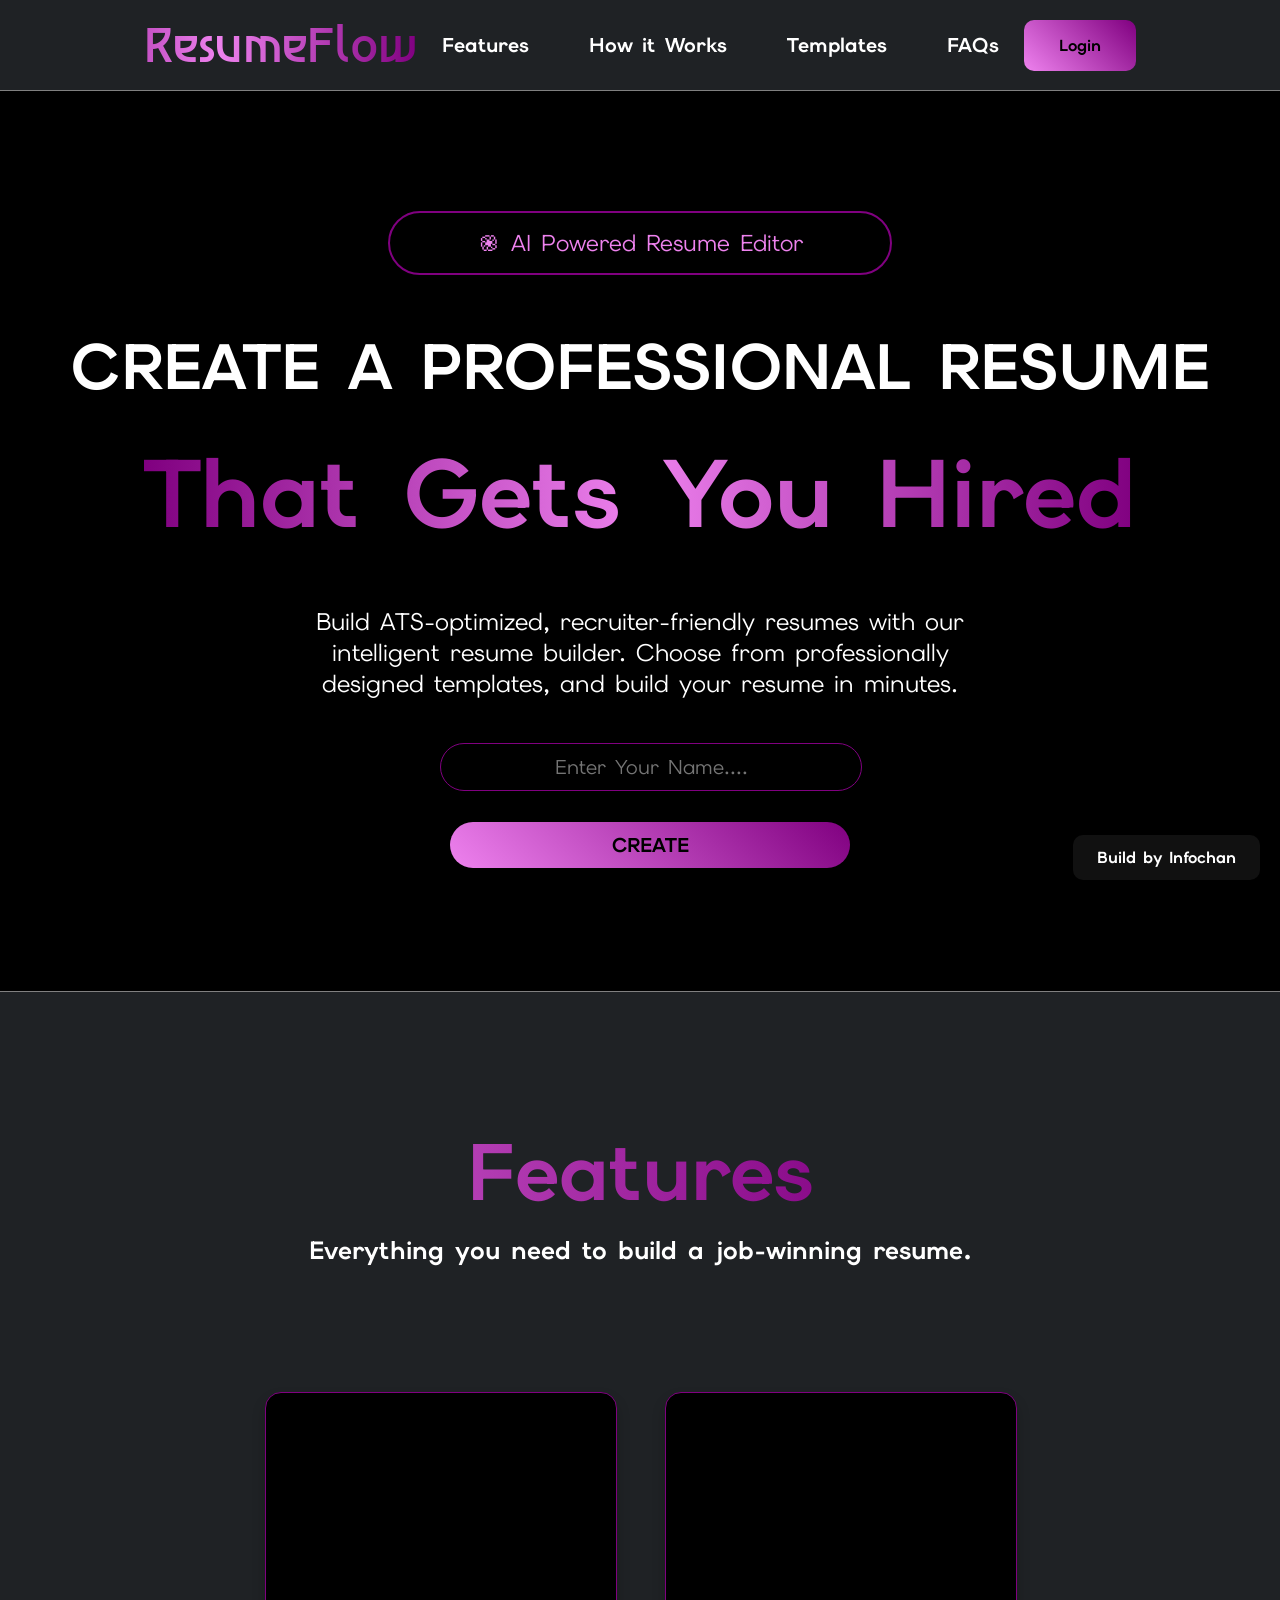
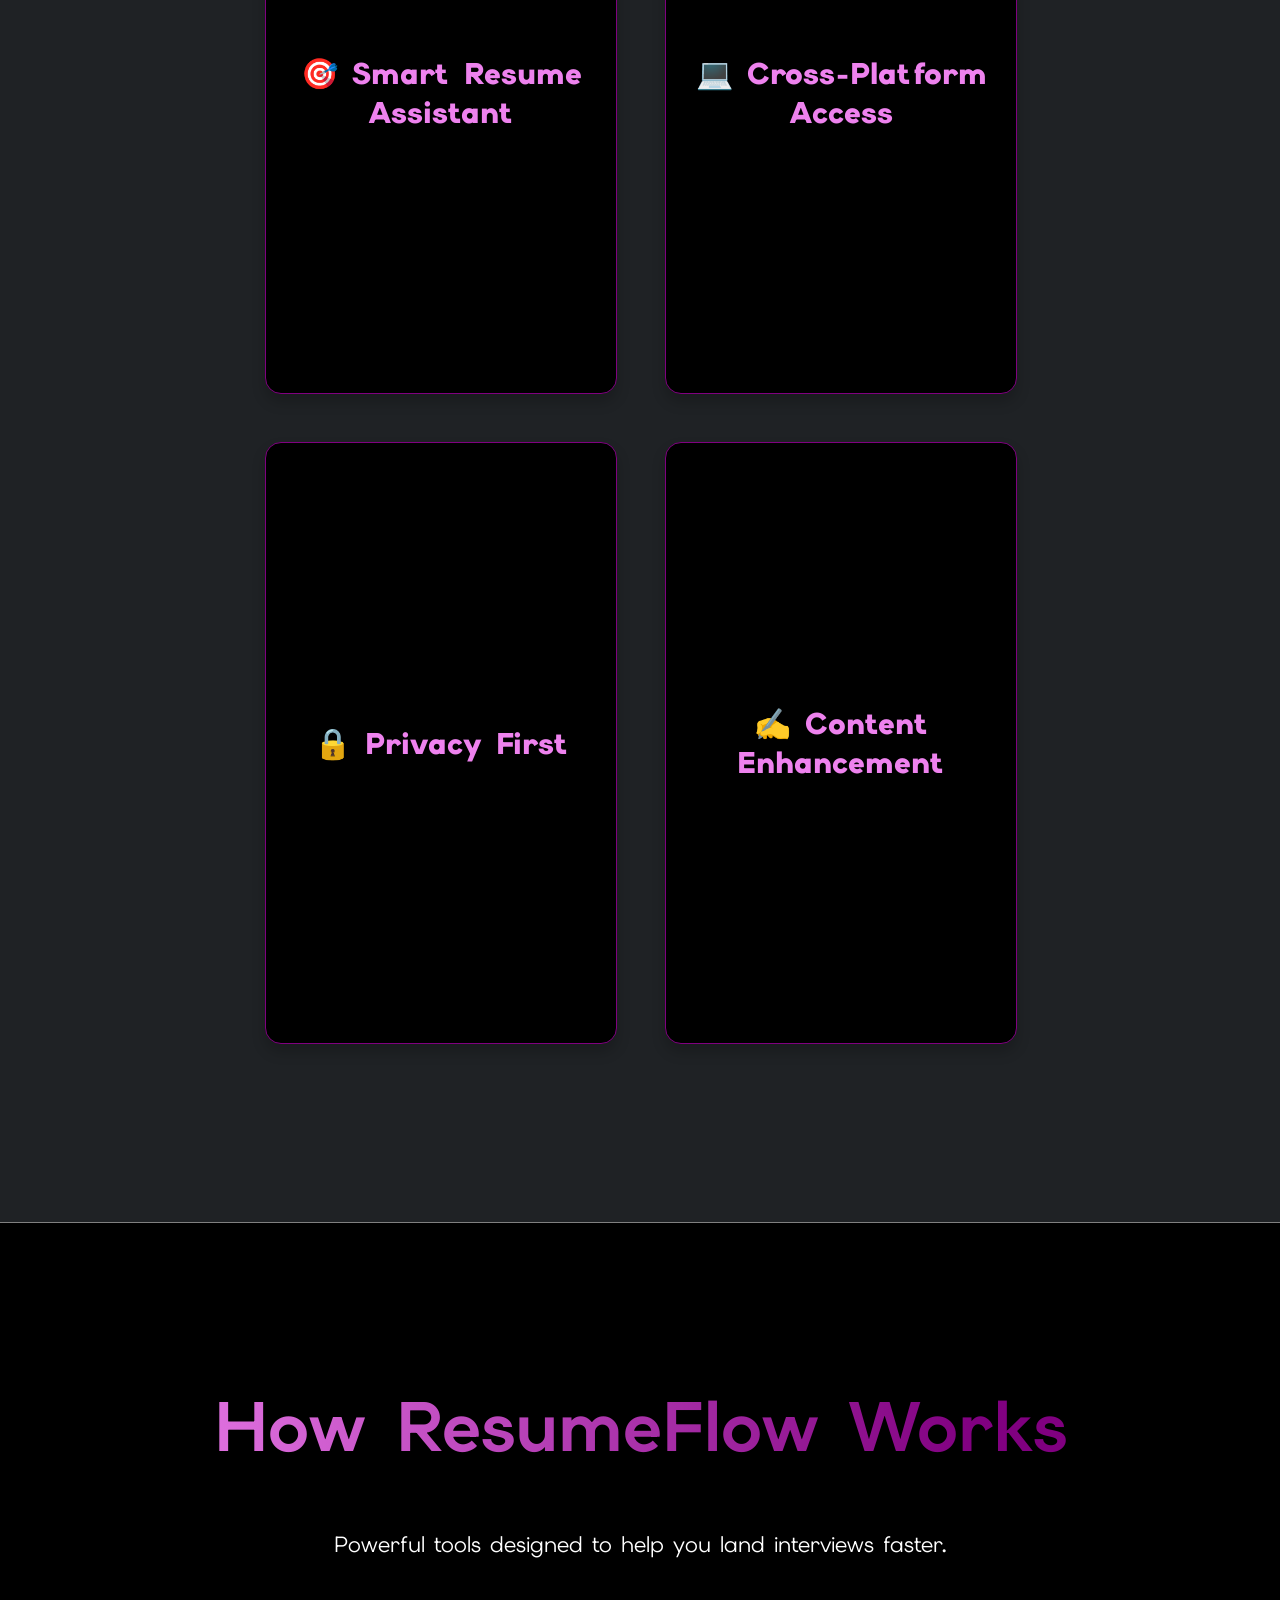
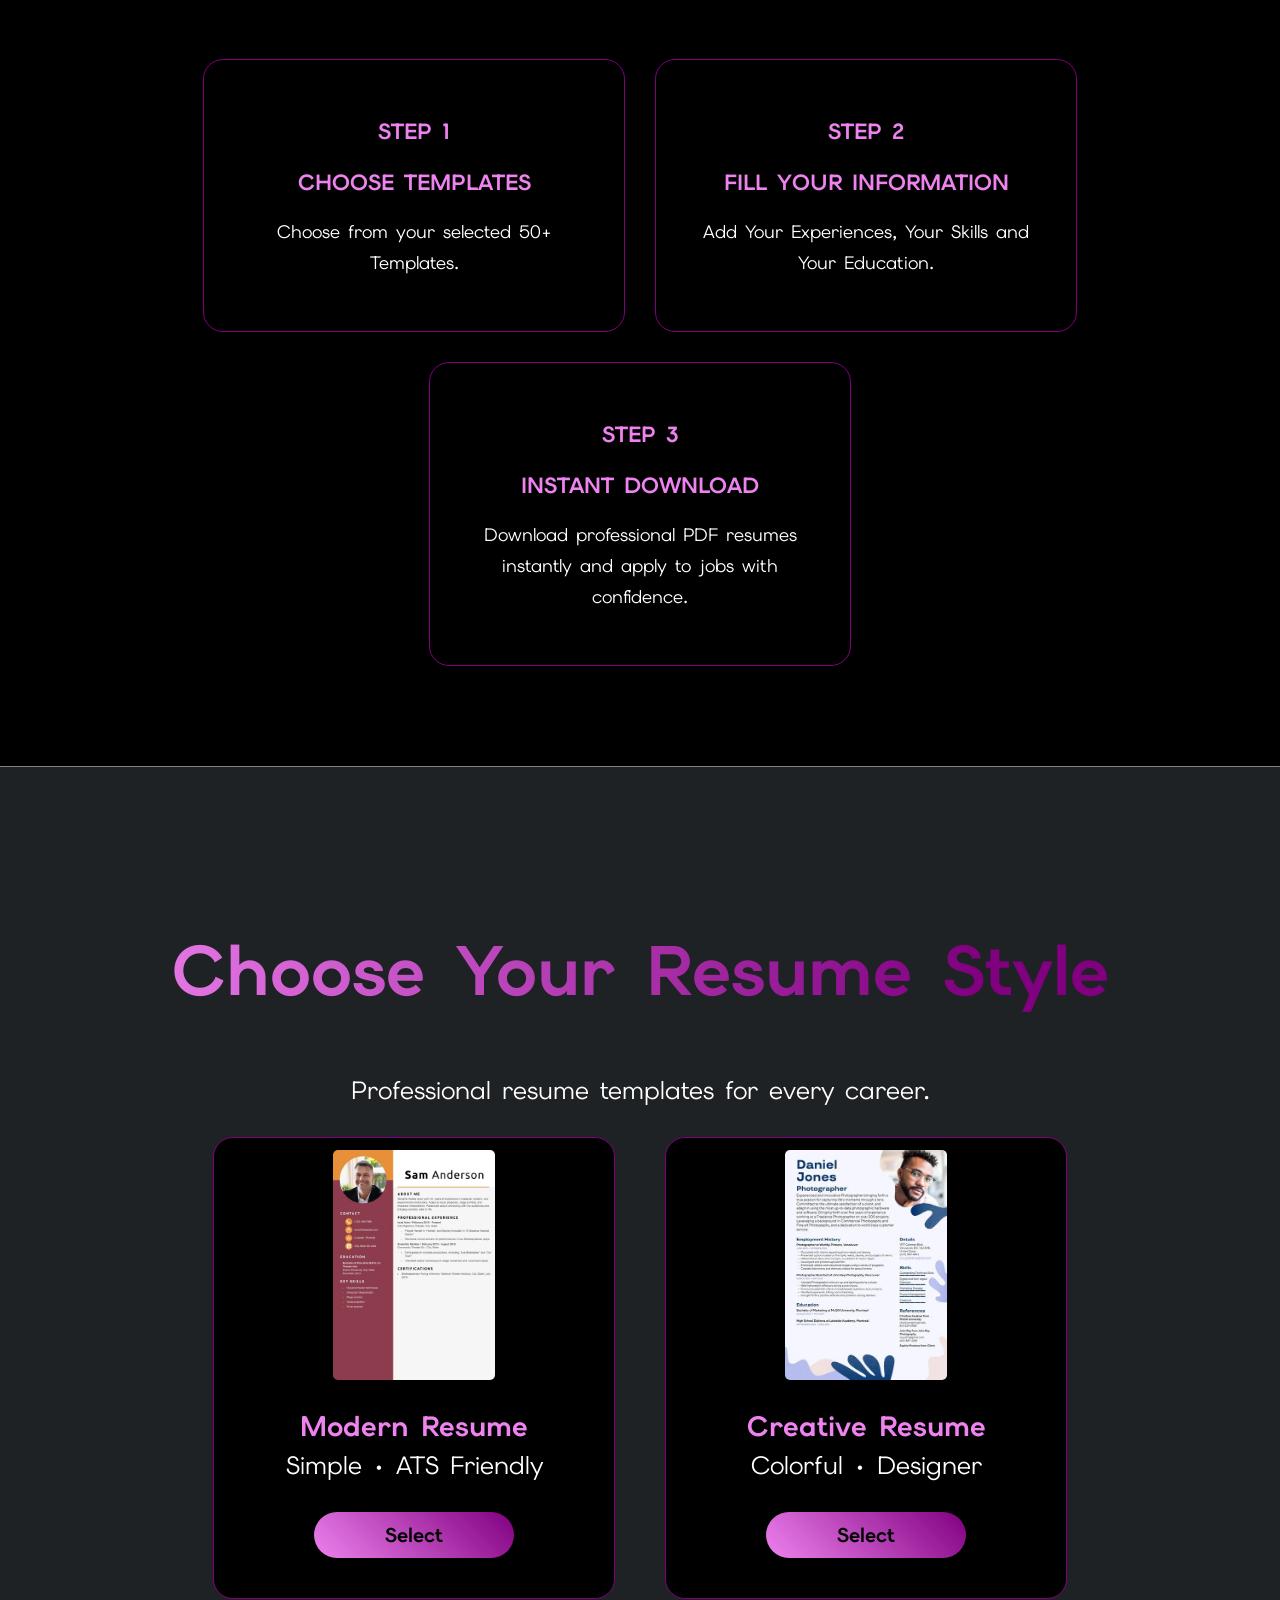
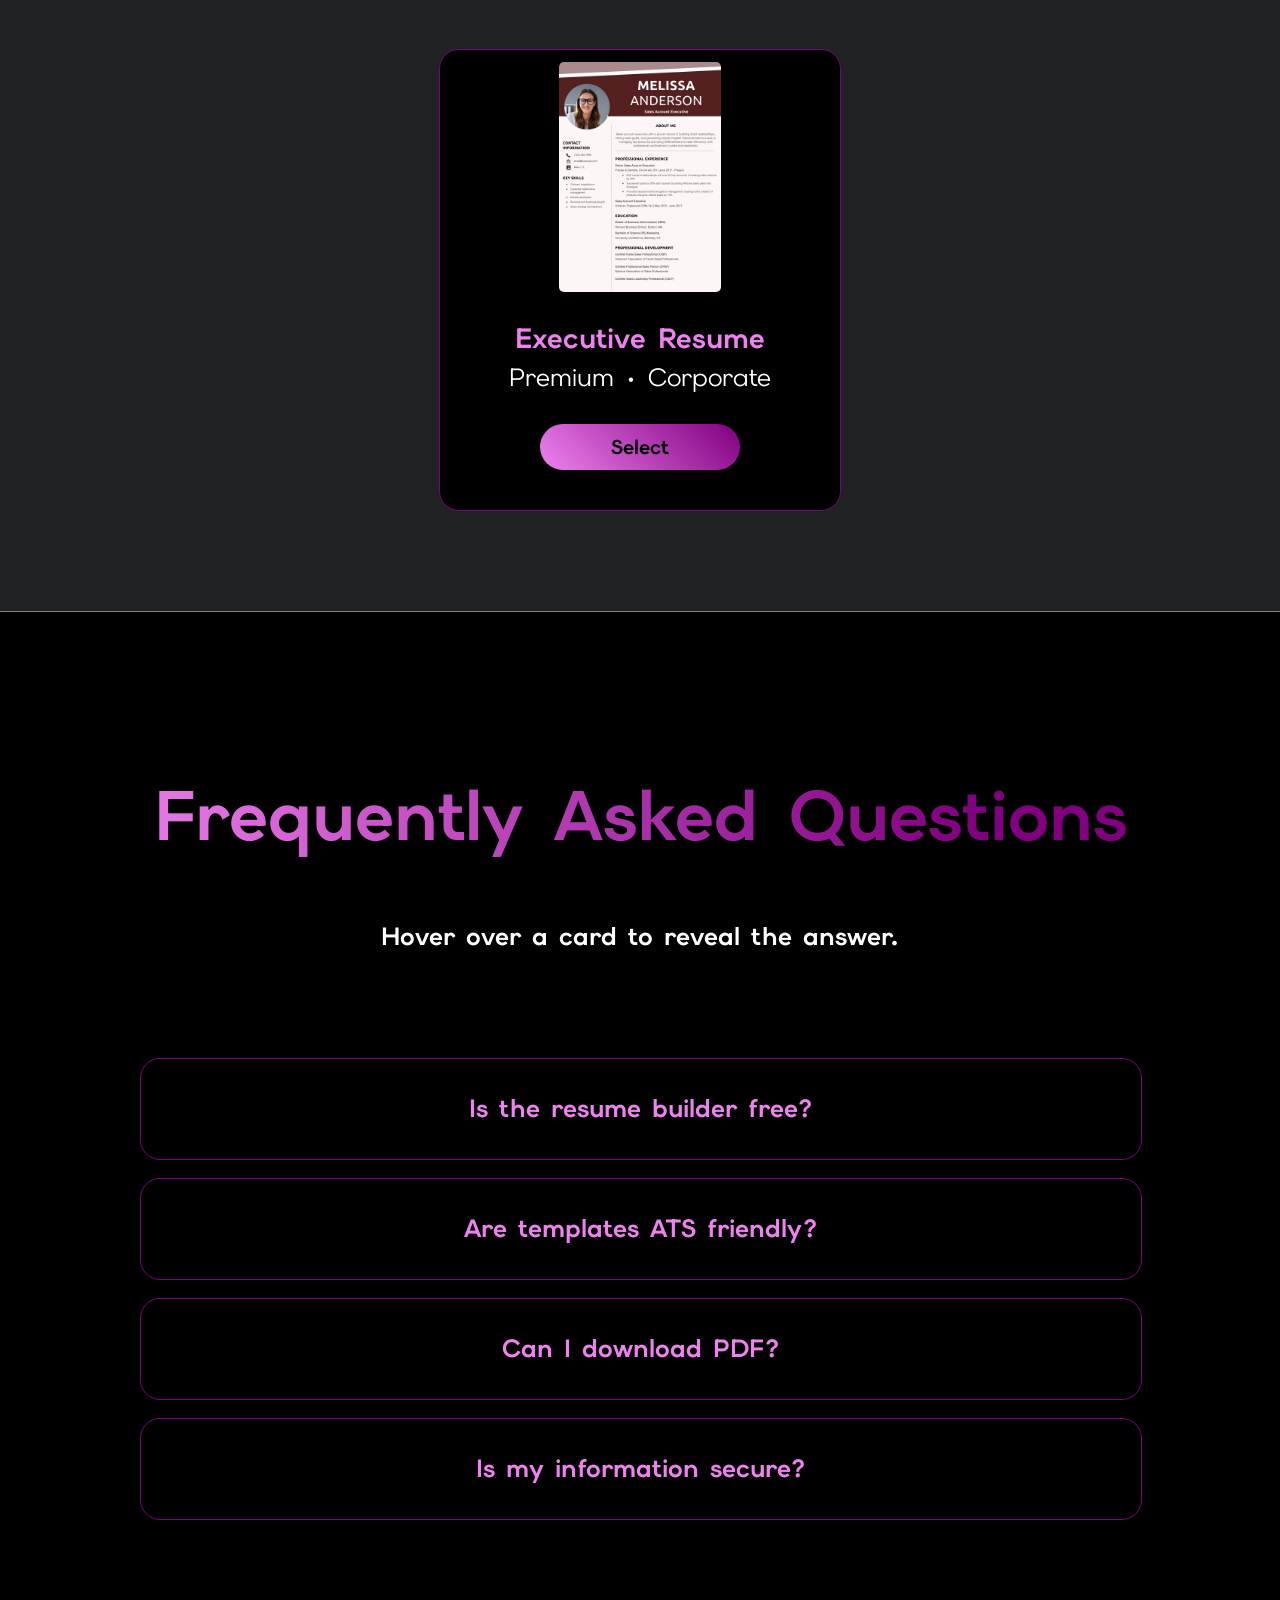
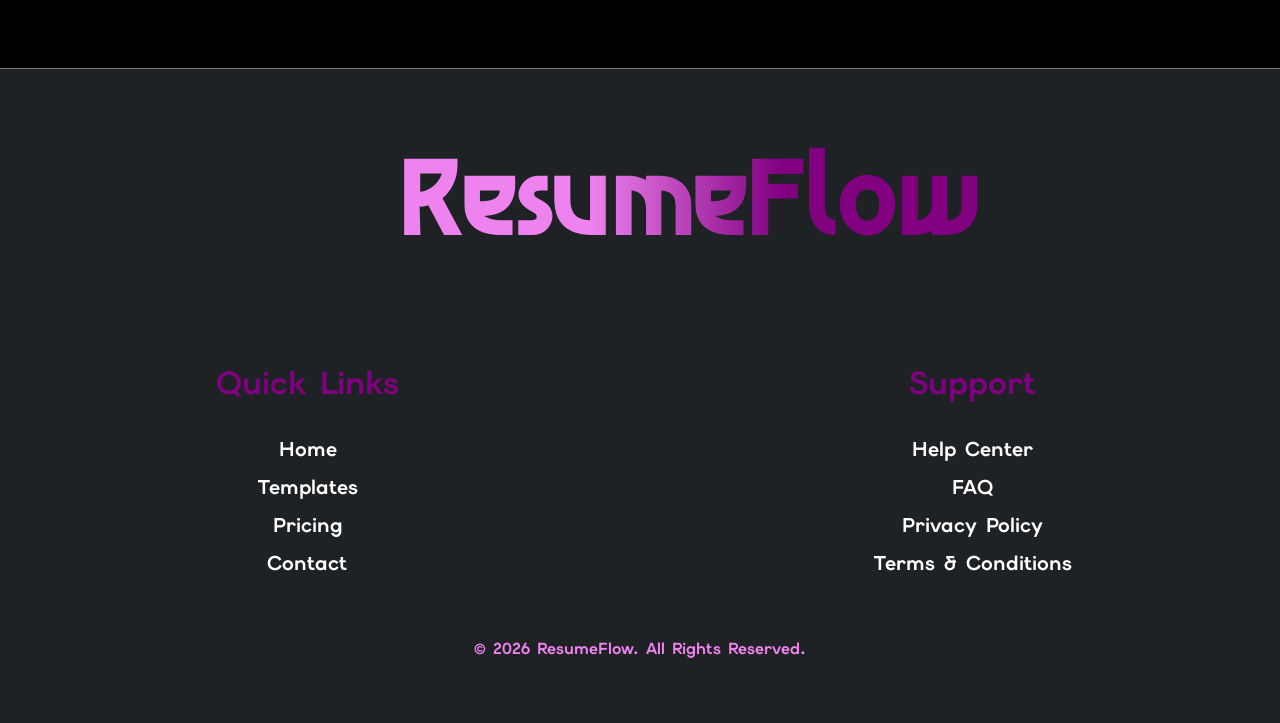
==== commit 0c18322c: "Updated index.html, style.css and script.js" ====
--- a/index.html
+++ b/index.html
@@ -28,7 +28,7 @@
             <a href="#faq">FAQs</a>
           </li>
         </ul>
-        <button type="submit">Start Free</button>
+        <button type="button" id="loginBtn" class="login-btn">Login</button>
       </nav>
     </header>
     <main>
@@ -237,7 +237,81 @@
         </section>
       </section>
     </main>
-
+    <dialog id="loginDialog">
+      <article class="login-card">
+        <header class="dialog-header">
+          <h2>Welcome Back</h2>
+
+          <button type="button" id="closeLogin" class="close-btn">
+            &times;
+          </button>
+        </header>
+
+        <form>
+          <section class="input-box">
+            <label for="email">Email</label>
+            <input
+              type="email"
+              id="email"
+              placeholder="Enter your email"
+              required
+            />
+          </section>
+
+          <section class="input-box">
+            <label for="password">Password</label>
+            <input
+              type="password"
+              id="password"
+              placeholder="Enter your password"
+              required
+            />
+          </section>
+
+          <button type="submit">Login</button>
+
+          <p>
+            Don't have an account?
+            <a href="#" id="showSignup">Sign Up</a>
+          </p>
+        </form>
+      </article>
+    </dialog>
+    <dialog id="signupDialog">
+      <article class="signup-card">
+        <header class="dialog-header">
+          <h2>Create Account</h2>
+
+          <button type="button" id="closeSignup" class="close-btn">
+            &times;
+          </button>
+        </header>
+
+        <form>
+          <section class="input-box">
+            <label for="name">Full Name</label>
+            <input type="text" id="name" required />
+          </section>
+
+          <section class="input-box">
+            <label for="signupEmail">Email</label>
+            <input type="email" id="signupEmail" required />
+          </section>
+
+          <section class="input-box">
+            <label for="signupPassword">Password</label>
+            <input type="password" id="signupPassword" required />
+          </section>
+
+          <button type="submit">Create Account</button>
+
+          <p>
+            Already have an account?
+            <a href="#" id="showLogin">Login</a>
+          </p>
+        </form>
+      </article>
+    </dialog>
     <footer id="footer">
       <h2>ResumeFlow</h2>
       <section class="footer-top">
--- a/style.css
+++ b/style.css
@@ -3,6 +3,7 @@
   padding: 0;
   overflow-x: hidden;
 }
+
 .nav {
   background: #1f2225;
   border-bottom: 0.5px solid grey;
@@ -222,7 +223,7 @@
   color: white;
   font-family: "Elms Sans", sans-serif;
 }
-#features h1 {
+#features h2 {
   background: linear-gradient(90deg, violet, purple 70%);
   -webkit-background-clip: text;
   -webkit-text-fill-color: transparent;
@@ -315,7 +316,7 @@
   border-bottom: 0.5px solid grey;
 }
 
-#how-it-works h1 {
+#how-it-works h2 {
   font-size: 70px;
   font-weight: bolder;
   text-align: center;
@@ -355,9 +356,9 @@
   box-shadow: 0 0 40px magenta;
 }
 
-.work-card h2 {
-  color: violet;
-  font-size: 28px;
+.work-card h3 {
+  color: violet;
+  font-size: 22px;
   margin-bottom: 20px;
 }
 
@@ -375,7 +376,7 @@
   margin: 0;
   border-bottom: 0.5px solid grey;
 }
-#templates h1 {
+#templates h2 {
   font-size: 70px;
   font-weight: bolder;
   text-align: center;
@@ -389,7 +390,7 @@
   font-size: 25px;
   color: white;
   margin-top: 5px;
-  margin-bottom: 50px;
+  margin-bottom: 30px;
 }
 
 .temp-grid {
@@ -414,6 +415,7 @@
   transform: translateY(-20px);
 }
 .template-card h3 {
+  margin-bottom: 0;
   color: violet;
   font-size: 28px;
 }
@@ -421,9 +423,8 @@
   color: white;
 }
 .template-card img {
-  margin-top: 5%;
-  width: 30%;
-  height: 30%;
+  margin-top: 3%;
+  height: 50%;
   align-items: center;
   object-fit: cover;
   transition: 0.5s;
@@ -437,7 +438,7 @@
 }
 
 .template-card img:hover {
-  transform: scale(2);
+  transform: scale(3);
   z-index: 10;
   border-radius: 5px;
 }
@@ -485,7 +486,7 @@
   margin: 0;
   border-bottom: 0.5px solid grey;
 }
-#faq h1 {
+#faq h2 {
   font-size: 70px;
   font-weight: bolder;
   text-align: center;
@@ -561,7 +562,116 @@
   transform: rotateY(180deg);
 }
 
-#footer h1 {
+dialog {
+  width: 420px;
+  border: none;
+  border-radius: 15px;
+  padding: 0;
+  background: #111;
+  color: #fff;
+  overflow: hidden;
+  box-shadow: 0 0 30px magenta;
+   font-family: "Elms Sans", sans-serif;
+}
+
+dialog::backdrop {
+  background: rgba(0, 0, 0, 0.7);
+  backdrop-filter: blur(5px);
+}
+
+.login-card,
+.signup-card {
+  padding: 35px;
+}
+
+.dialog-header {
+  display: flex;
+  justify-content: space-between;
+  align-items: center;
+}
+
+.close-btn {
+  background: none;
+  border: none;
+  color: white;
+  font-size: 30px;
+  cursor: pointer;
+}
+
+.login-card form,
+.signup-card form {
+  display: flex;
+  flex-direction: column;
+  gap: 18px;
+}
+
+.input-box {
+  display: flex;
+  flex-direction: column;
+  gap: 8px;
+}
+
+.input-box label {
+  font-weight: 600;
+  color: white;
+}
+
+.input-box input {
+  padding: 14px;
+  border-radius: 8px;
+  border: 2px solid #333;
+  background: #1f1f1f;
+  color: white;
+  font-size: 16px;
+  outline: none;
+  transition: 0.3s;
+}
+
+.input-box input:focus {
+  border-color: purple;
+  box-shadow: 0 0 10px magenta;
+}
+
+.login-card button,
+.signup-card button {
+  margin-top: 10px;
+  padding: 14px;
+  border: none;
+  border-radius: 8px;
+  cursor: pointer;
+  font-size: 17px;
+  font-weight: bold;
+  background: linear-gradient(90deg, violet, magenta, purple);
+  color: black;
+  transition: 0.3s;
+}
+
+.login-card button:hover,
+.signup-card button:hover {
+  transform: translateY(-2px);
+  box-shadow: 0 0 20px purple;
+}
+
+.login-card p,
+.signup-card p {
+  text-align: center;
+  margin-top: 10px;
+}
+
+.login-card a,
+.signup-card a {
+  color: white;
+  text-decoration: none;
+  font-weight: bold;
+}
+
+.login-card a:hover,
+.signup-card a:hover {
+  text-decoration: underline;
+  color: purple;
+}
+
+#footer h2 {
   margin: 0;
   font-size: clamp(3rem, 8vw, 8rem);
   display: flex;
@@ -579,7 +689,7 @@
   background: #1f2225;
 }
 
-#footer h1:hover {
+#footer h2:hover {
   color: white;
   text-shadow:
     0 0 7px purple,
@@ -606,7 +716,7 @@
 .footer-links a {
   font-size: 1.25rem;
   display: block;
-  color: #a9b7d0;
+  color: white;
   text-decoration: none;
   margin: 12px 0;
   transition: 0.3s;
@@ -669,7 +779,9 @@
     gap: 20px;
     padding: 20px;
   }
-
+  .nav h1 {
+    padding-left: 0;
+  }
   .menu {
     flex-direction: column;
     align-items: center;
@@ -685,10 +797,10 @@
     padding: 20px;
   }
 
-  #features h1,
-  #templates h1,
-  #faq h1,
-  #how-it-works h1 {
+  #features h2,
+  #templates h2,
+  #faq h2,
+  #how-it-works h2 {
     font-size: 2rem;
   }
 
